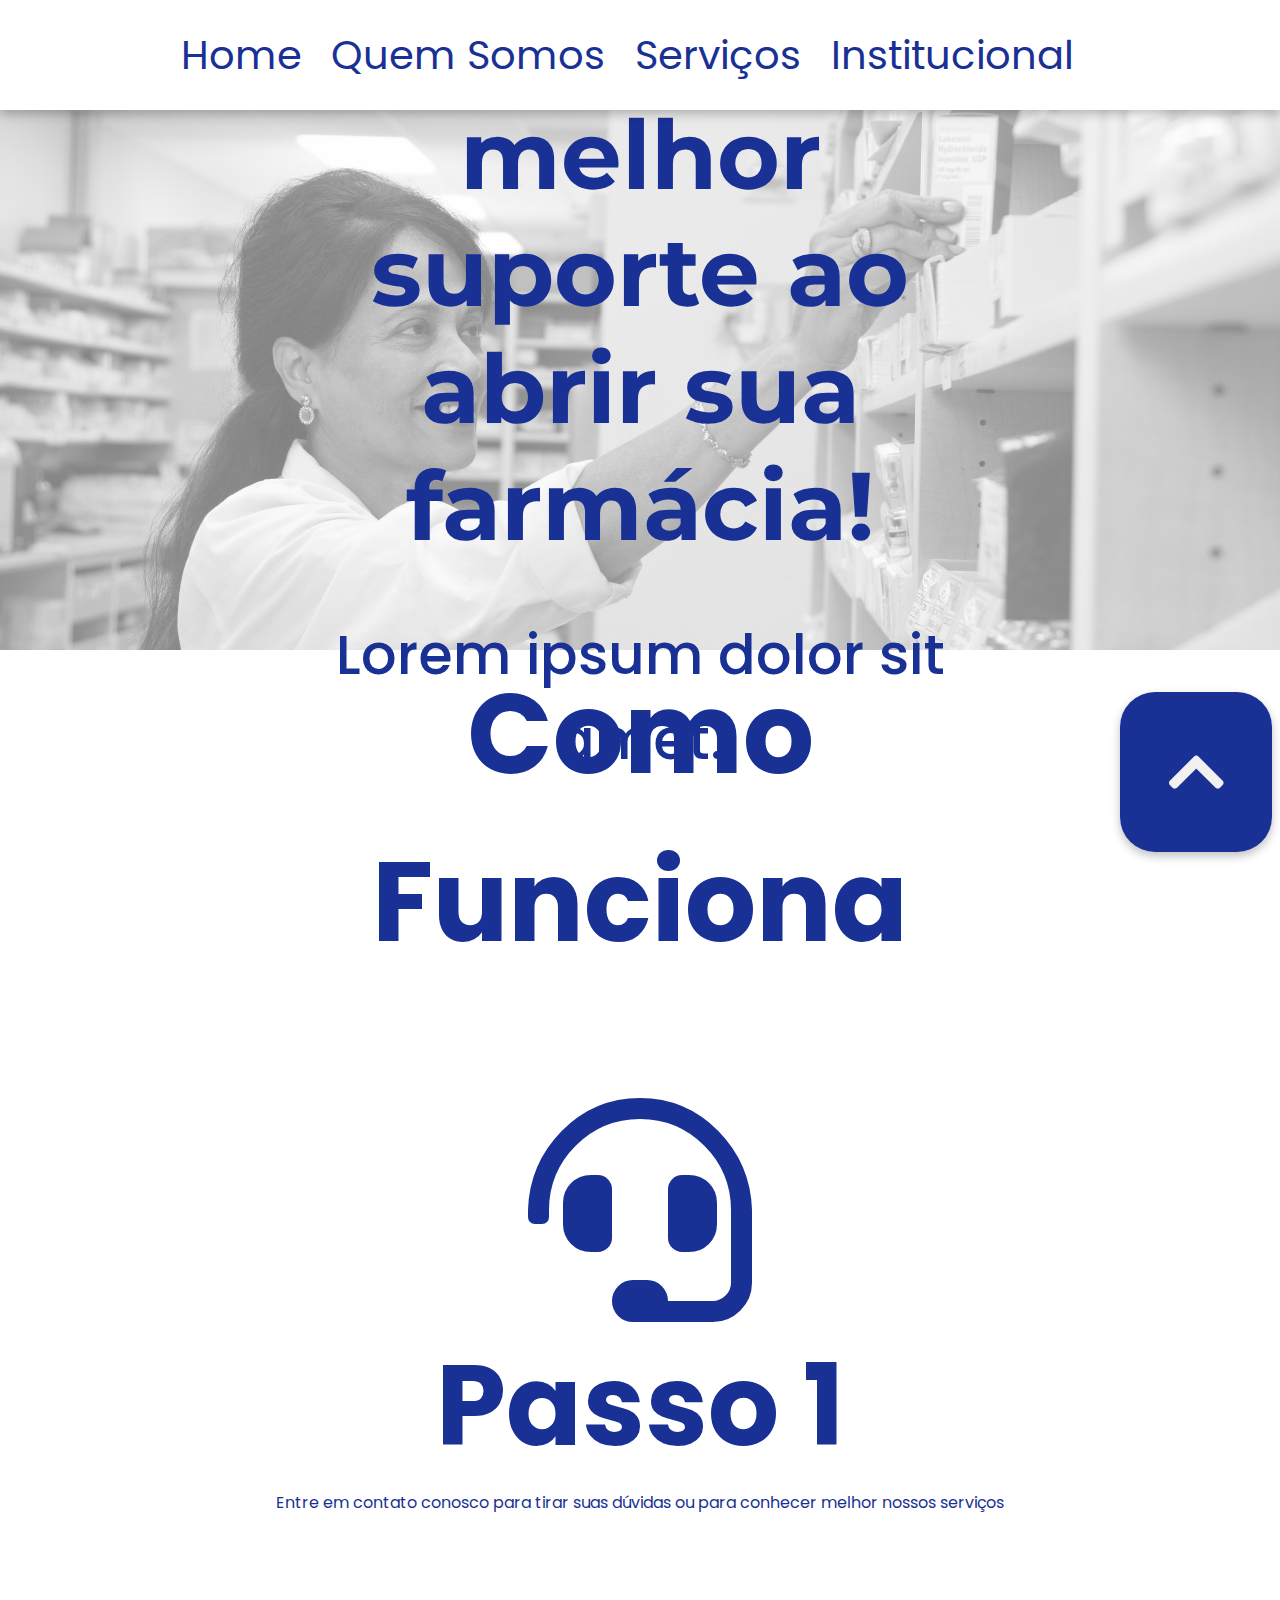
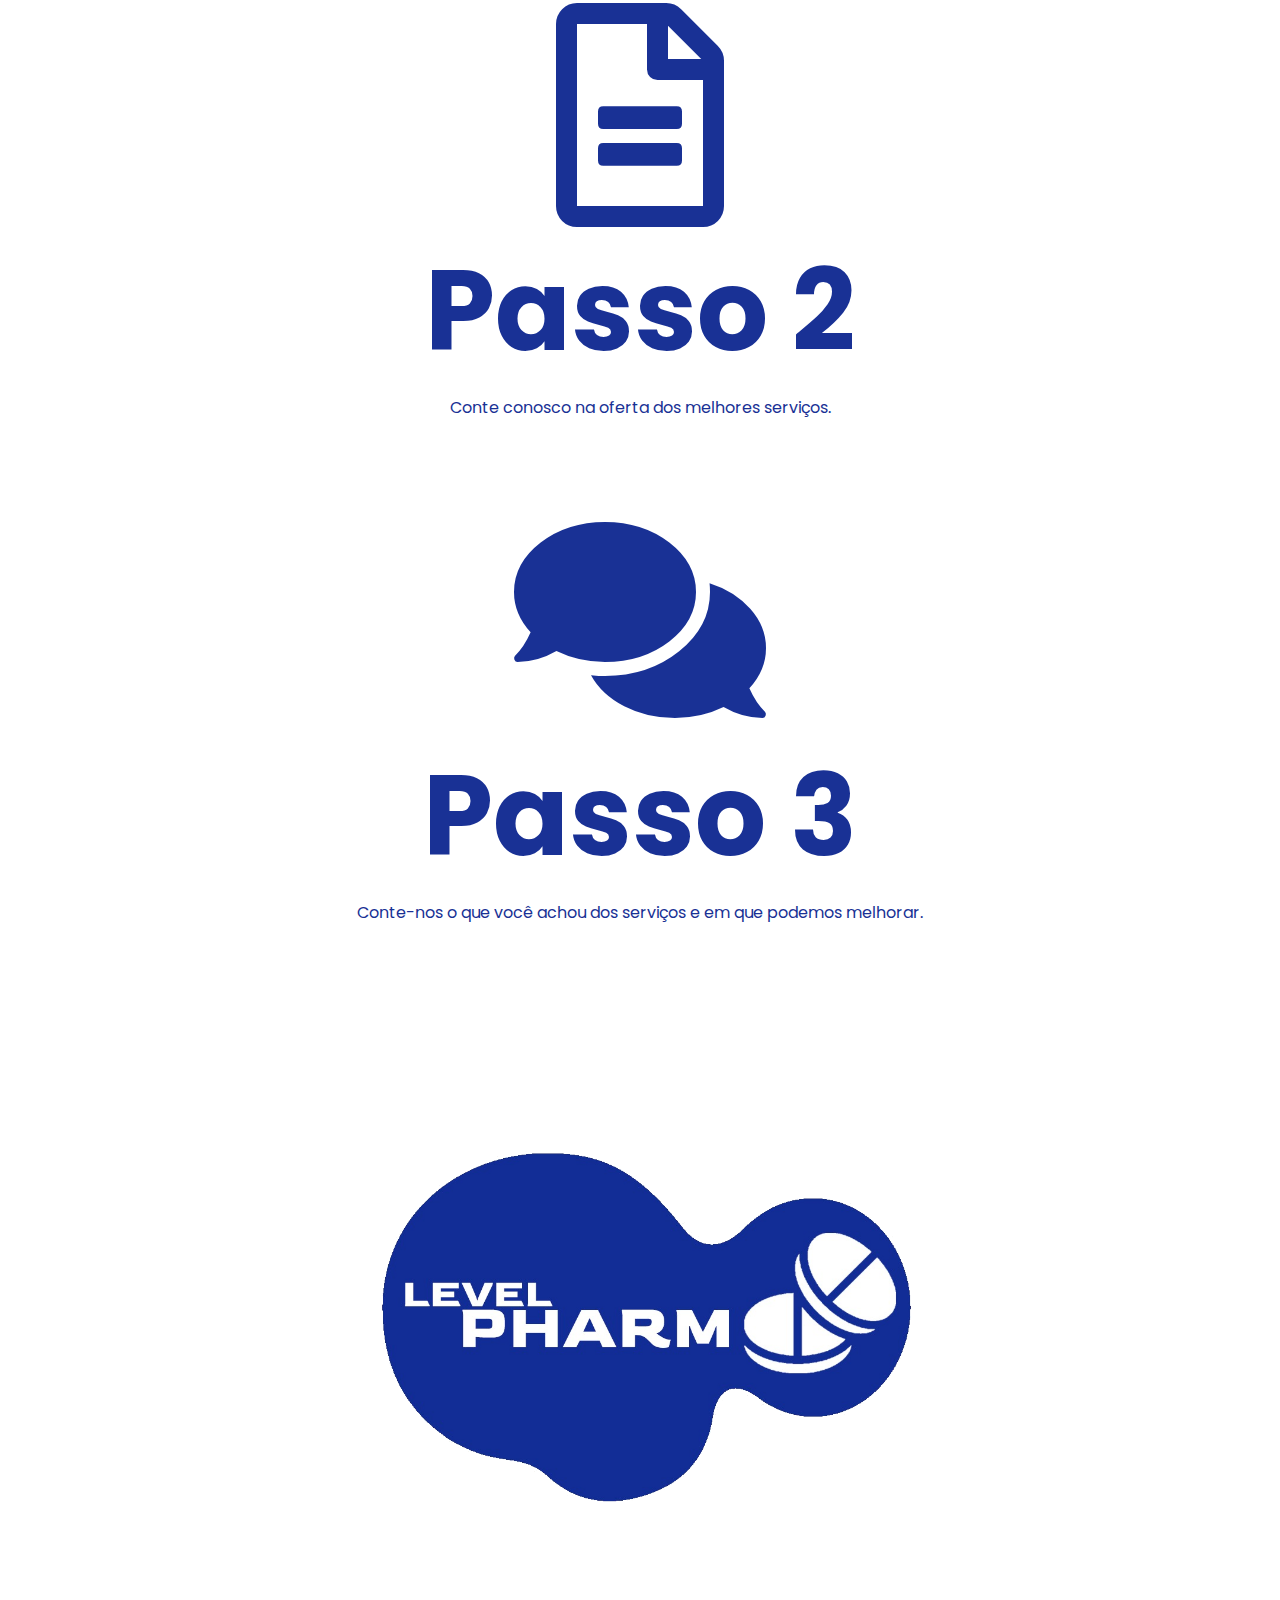
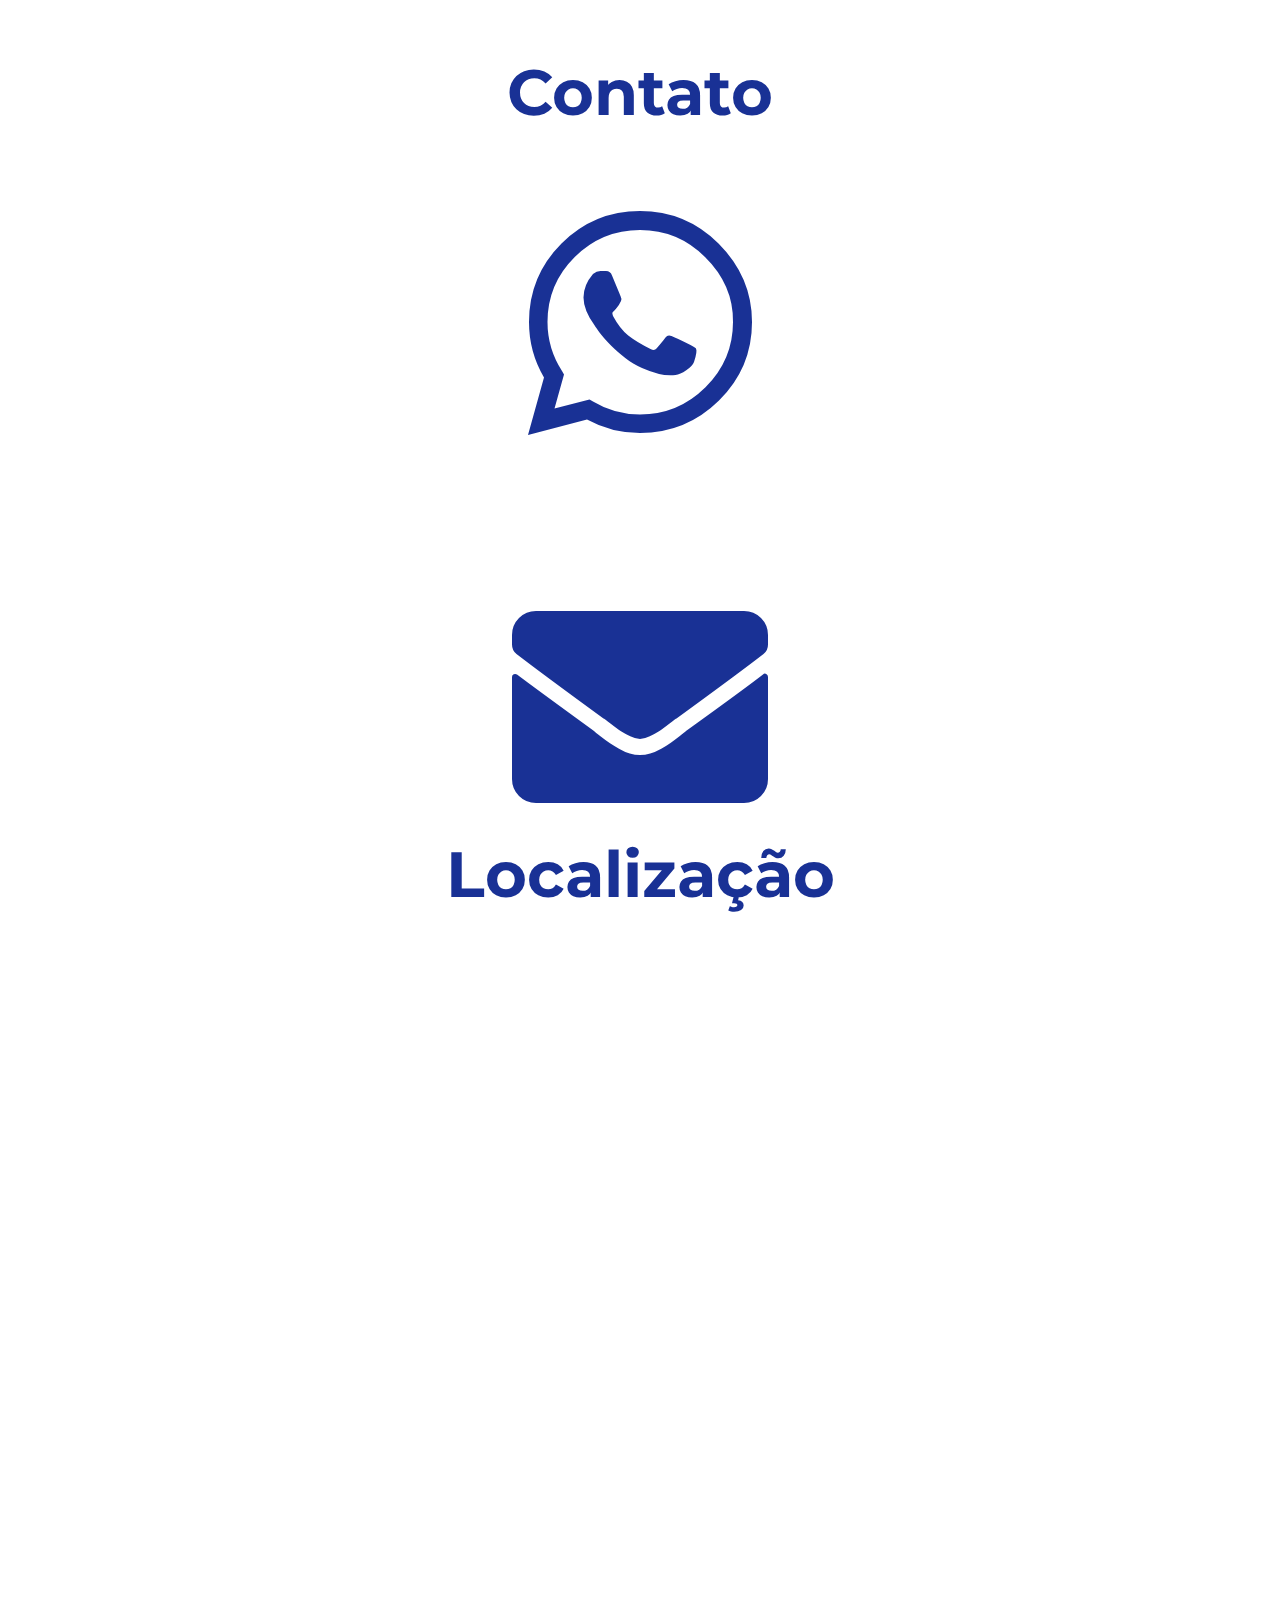
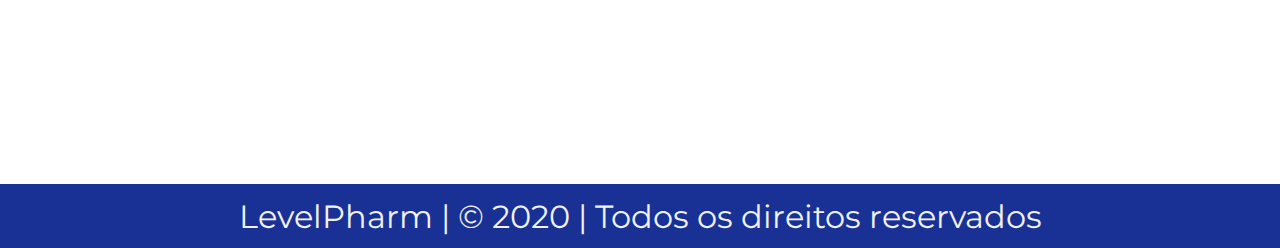
==== serv-page.html @ 1a81de82 ":up: Pequenas Correções e Links" ====
<!DOCTYPE html>

<html lang="pt-br">

<!--Início do Site-->
<head>

    <!--Linkando ícone do site-->
    <link rel="apple-touch-icon" sizes="180x180" href="ico/apple-touch-icon.png">
    <link rel="icon" type="image/png" sizes="32x32" href="ico/favicon-32x32.png">
    <link rel="icon" type="image/png" sizes="16x16" href="ico/favicon-16x16.png">
    <link rel="manifest" href="/site.webmanifest">

    <link rel="stylesheet" href="css/style-service.css">

    <title>Serviço</title>

</head>

<!--Início do Body-->
<body>

    <!--Div principal = Container-->
    <div class="container">
        
        <!--Cabeçalho-->
        <header id="header-site">
            <img class="logo-header" src="images/logo-level.png" alt="Logo Da Level Pharm" >
            <nav class="nav-header">
                <a href="#header-site">Home</a>
                <a href="#quem-somos">Quem Somos</a>
                <a href="#nossos-servicos">Serviços</a>
                <a href="#institucional-sessao">Institucional</a>
            </nav>
        </header>

        <!--Botão para redirecionamento para cima-->
        <div class="seta-up">
            <a href="#header-site">
                <i class="fas fa-chevron-up"></i>
            </a>
        </div>

        <!--Banner Inicial-->
        <section class="service-initial-banner">
            <!--Título-->
            <h1 class="service-tittle">
                Tenha o melhor suporte
                ao abrir sua farmácia!
            </h1>
            <!--Texto sobre o serviço-->
            <p class="service-text">
                Lorem ipsum dolor sit amet.
            </p>

        </section>

        <!--Como funciona-->
        <section class="como-funciona">
            
            <!--Título da Sessão-->
            <h1 class="titulo-sessao">Como Funciona</h1>
            <!--  Card -->                
            <div class="card-como-funciona">
             <!-- Ícone -->
                <div class="div-icon">
                    <i class="fas fa-headset"></i>
                </div>                
                <!-- Nesse card temos o título do passo 1 -->
                <h3 class="tutorial-title">Passo 1</h3>
                <!-- E o texto do mesmo-->
                <p class="tutorial-text"> Entre em contato conosco para tirar suas dúvidas ou para conhecer melhor nossos serviços </p>
            </div>
         
            <div class="card-como-funciona">
             <!-- Ícone -->
                <div class="div-icon">
                    <i class="far fa-file-alt"></i>
                </div>                
                <!-- Nesse card temos o título do passo 2 -->
                <h3 class="tutorial-title">Passo 2</h3>
                <!-- E o texto do mesmo-->
                <p class="tutorial-text">Conte conosco na oferta dos melhores serviços.</p>
            </div>

            <div class="card-como-funciona">
             <!-- Ícone -->
                <div class="div-icon">
                    <i class="fas fa-comments"></i>
                </div>                
                <!-- Nesse card temos o título do passo 3 -->
                <h3 class="tutorial-title">Passo 3</h3>
                <!-- E o texto do mesmo-->
                <p class="tutorial-text">Conte-nos o que você achou dos serviços e em que podemos melhorar.</p>
            </div>

        </section>

        <footer id="footer-page">
            <!--Logo-->
            <img src="images/logo-level.png" alt="Logo Da Level Pharm" class="logo-footer">

            <h2 class="titulo-footer">Contato</h2>

            <!--Botão do WhatsApp-->
                <div class="wpp-icon">
                    <a href="https://api.whatsapp.com/send?phone=558197581947"></a><i class="fab fa-whatsapp"></i></a>
                </div>

            <!--Botão do Email-->
            <div class="email-icon">
                <a href=""><i class="fas fa-envelope"></i></a>
            </div>

            <div>
                <h2 class="titulo-footer">Localização</h2>
            </div>

            <div class="map">            
                <iframe src="https://www.google.com/maps/embed?pb=!1m18!1m12!1m3!1d3950.535277992446!2d-34.947314985144885!3d-8.04675178259862!2m3!1f0!2f0!3f0!3m2!1i1024!2i768!4f13.1!3m3!1m2!1s0x7ab1961324bcf9d%3A0xc61935a160e06860!2sAv.%20Prof.%20Moraes%20Rego%2C%20844%20-%20Cidade%20Universit%C3%A1ria%2C%20Recife%20-%20PE!5e0!3m2!1spt-BR!2sbr!4v1607518875167!5m2!1spt-BR!2sbr" width="1200" height="800" frameborder="0" style="border:0; border-radius: 10px;" allowfullscreen="" aria-hidden="false" tabindex="0"></iframe>            </div>
            </div>
            
            <div class="final-footer">
                <span>LevelPharm | © 2020 | Todos os direitos reservados</span>
            </div>
        </footer>

    </div>
</body>

</html>
---- css/style-service.css ----
@import url('https://fonts.googleapis.com/css2?family=Montserrat:wght@300;400;500;600;700;800&family=Poppins:wght@300;400;500;600;700&display=swap');

@import url('https://cdnjs.cloudflare.com/ajax/libs/font-awesome/5.15.1/css/all.min.css');

:root{ /*Atribundo variáveis*/
    --font-primary: "Poppins", serif; /*Fonte Primária*/
    --font-secondary: "Montserrat", serif; /*Fonte Secundária*/
    --color-primary: #f1f1f1;
    --color-secondary: #193195;
}  

*{
    margin: 0; /*Tirando Margem*/
    padding: 0; /*Tirando Padding*/
    border: none; /*Tiramos borda*/
    outline: none; /*E outline*/
    list-style: none; /*Tiramos estilo das listas*/
    text-decoration: none; /*Tirando text-decoration do link*/
    font-family: var(--font-primary); /*Definindo font-family*/
}

html, body{
    overflow-x: hidden; /*Tirando overflow*/
    box-sizing: border-box; /*Adicionando o padding e a border no tamanho total do elemento*/
    scroll-behavior: smooth;
}

body{
    width: 100%;
}

/* Configurando container (div que contém todo o conteúdo da página) */
.container{
    display: flex;
    flex-direction: column;
    width: 100%;
    overflow: hidden;
}

 /*Configurando Header do site*/
#header-site{
    display: flex; /*Definindo como flex - Unidimensional*/
    justify-content: center; /*Alinha no eixo principal*/
    align-items: center;
    flex-direction: row; /*Itens mostrados na horizontal (linha)*/
    width: 100%;
    padding: 4vh 0;
    height: 3vw;
    background-color: #ffffff;
    box-shadow: 0px 4px 10px rgba(0, 0, 0, 0.25);
    z-index: 1;
}

/*Configurando nav*/
.nav-header{
    margin: 2vw;
}

/*Links*/
.nav-header a{
    font-family: var(--font-primary);
    color: var(--color-secondary);
    font-size: 2.5em;
    margin-right: 2vw;
    transition: 1s;

}

/*Links em hover*/
.nav-header a:hover{
    font-family: var(--font-primary);
    color: var(--color-primary);
    background-color: #193195;
    padding: 1vh;
    border-radius: 10px;
}


/*Configurando Logo do Header*/
.logo-header{
    margin-left: 3%;
    height: auto;
    width: 10vw;
    display: none;
}

/*Tratando posição da seta*/
.seta-up{
    position: fixed;
    right: .5em;
    bottom: 3em;
    border-radius: 35px;
    box-shadow: 0px 4px 10px rgba(0, 0, 0, 0.25);
    z-index: 1;
}

/*Como ela se comporta*/
.seta-up i{
    font-size: 4em;
    padding: .75em;
    background-color:var(--color-secondary);
    color: var(--color-primary);
    border-radius: 35px;
    transition: .5s;
}

/*Como ela se comporta*/
.seta-up i:hover{
    background-color: #ffffff;
    color: var(--color-secondary);
    border-radius: 35px;
}

.service-initial-banner{
    width: 100%;
    height: 60vh;
    display: flex;
    flex-direction: column;
    align-items: center;
    justify-content: center;
    text-align: center;
    background: url('../images/serv-bg1.jpg') no-repeat scroll center center / cover;
    color: var(--color-secondary);
}

.service-tittle{
    font-family: var(--font-secondary);
    font-size: 6em;
    text-align: center;
    width: 55%;
    margin-bottom: .5em;
}

.service-text{
    font-size: 3.5em;
    font-weight: 500;
    text-align: center;
    width: 50%;
}

.como-funciona{
    display: flex;
    flex-direction: column;
    align-items: center;
    justify-content: center;
    text-align: center;
    color: var(--color-secondary);
}


.titulo-sessao{
    width: 70%;
    font-size: 7em;
    text-align: center;
    margin-bottom: 1em;
}

.tutorial-title{
    font-size: 7em;
}

.tutorial-text{
    font-size: 1em;
    margin-bottom: 5.5em;
}



.div-icon i{
    width: 70%;
    font-size: 14em;
    text-align: center;
}

#footer-page{
    width: 100%;
    height: 100%;
    display: flex;
    flex-direction: column;
    align-items: center;
    justify-content: center;
}

.logo-footer{
    width: 40em;    
    height: 40em;
}

.titulo-footer{
    font-family: var(--font-secondary);
    color: var(--color-secondary);
    font-size: 4em;
    margin-bottom: 1em;
}

.wpp-icon i{
    color: var(--color-secondary);
    font-size: 16em;
    margin-bottom: .5em;
}

.email-icon i{
    color: var(--color-secondary);
    font-size: 16em;
}

.map{
    border-radius: 25px;
}
.final-footer{
    width: 100%;
    /*Cor do fundo*/
    background-color: #193195;
    /*Posicionamento*/
    display: flex; /*Definindo como flex - Unidimensional*/
    align-items: center;
    justify-content: center;
    height: 4em;
    text-align: center;
}

.final-footer span{
    font-family: var(--font-secondary);
    font-size: 2em;
    color: var(--color-primary);
}

@media (min-width: px) {

    
}
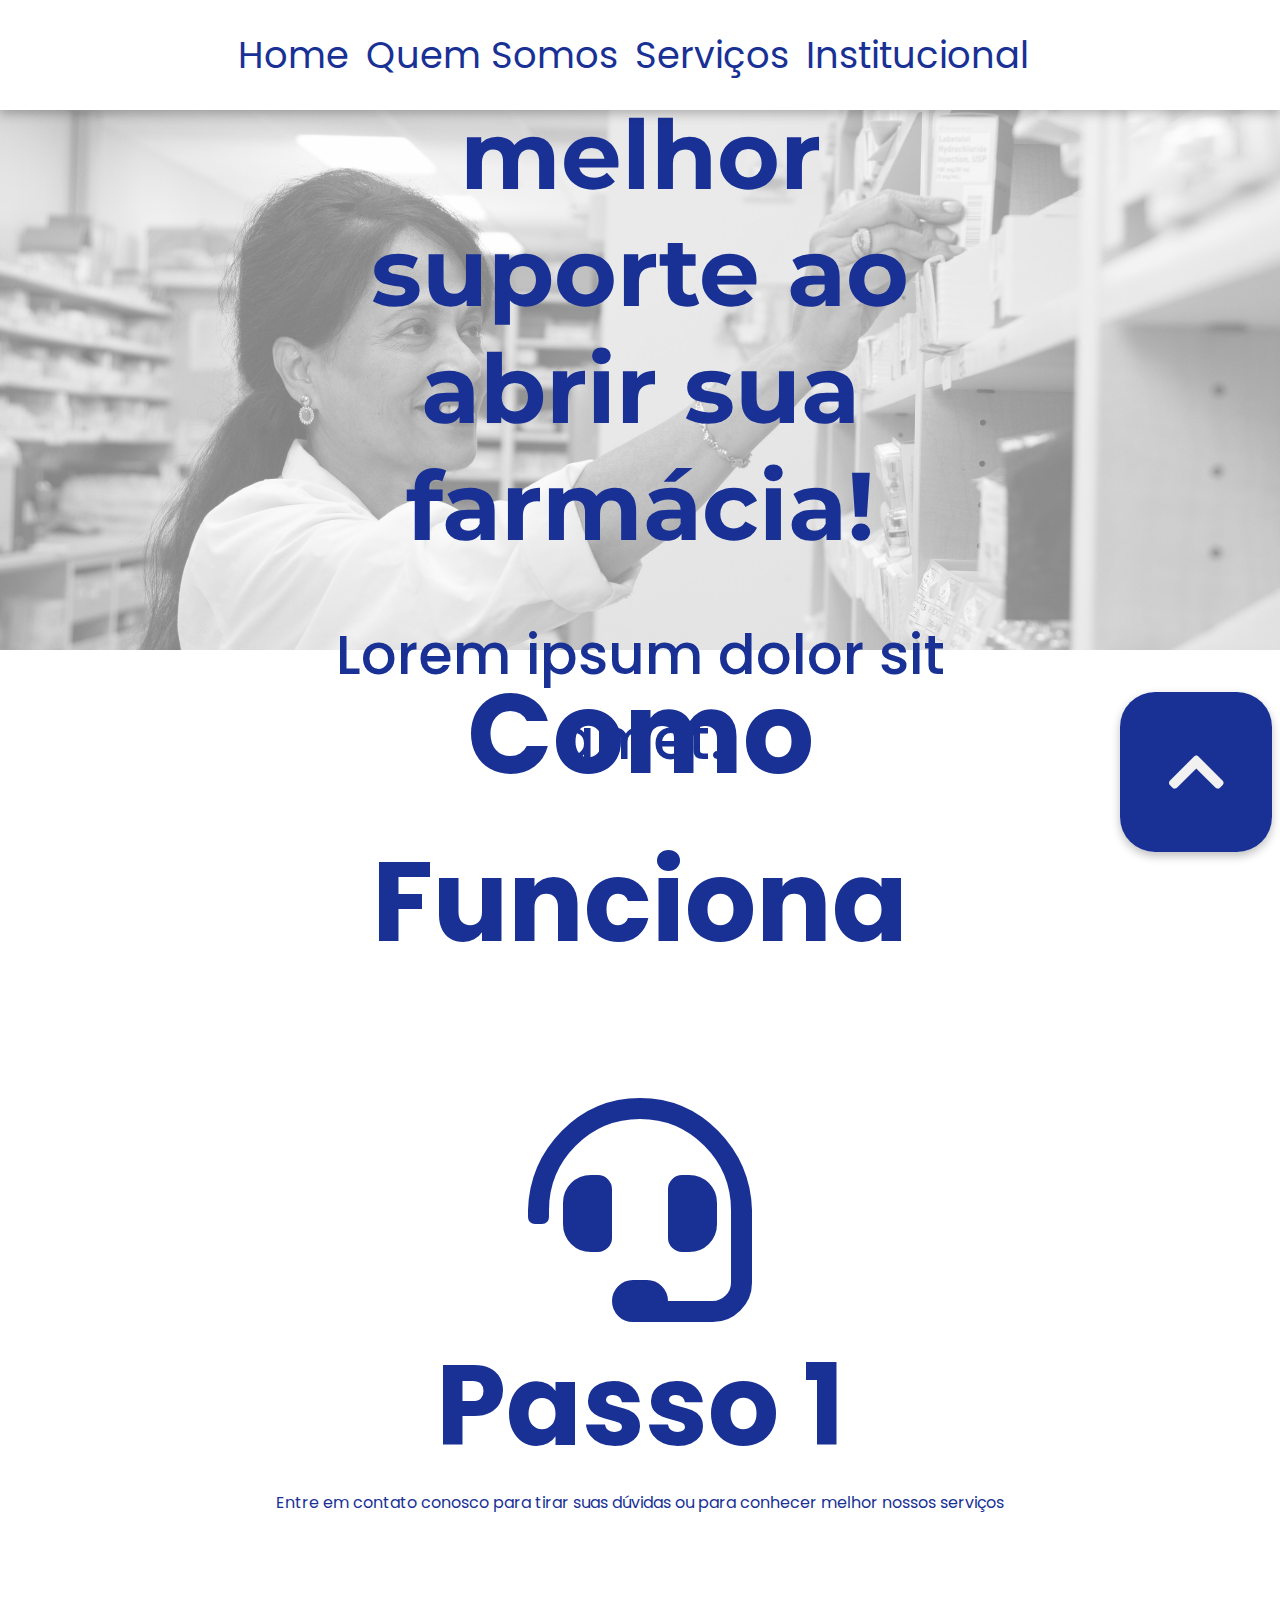
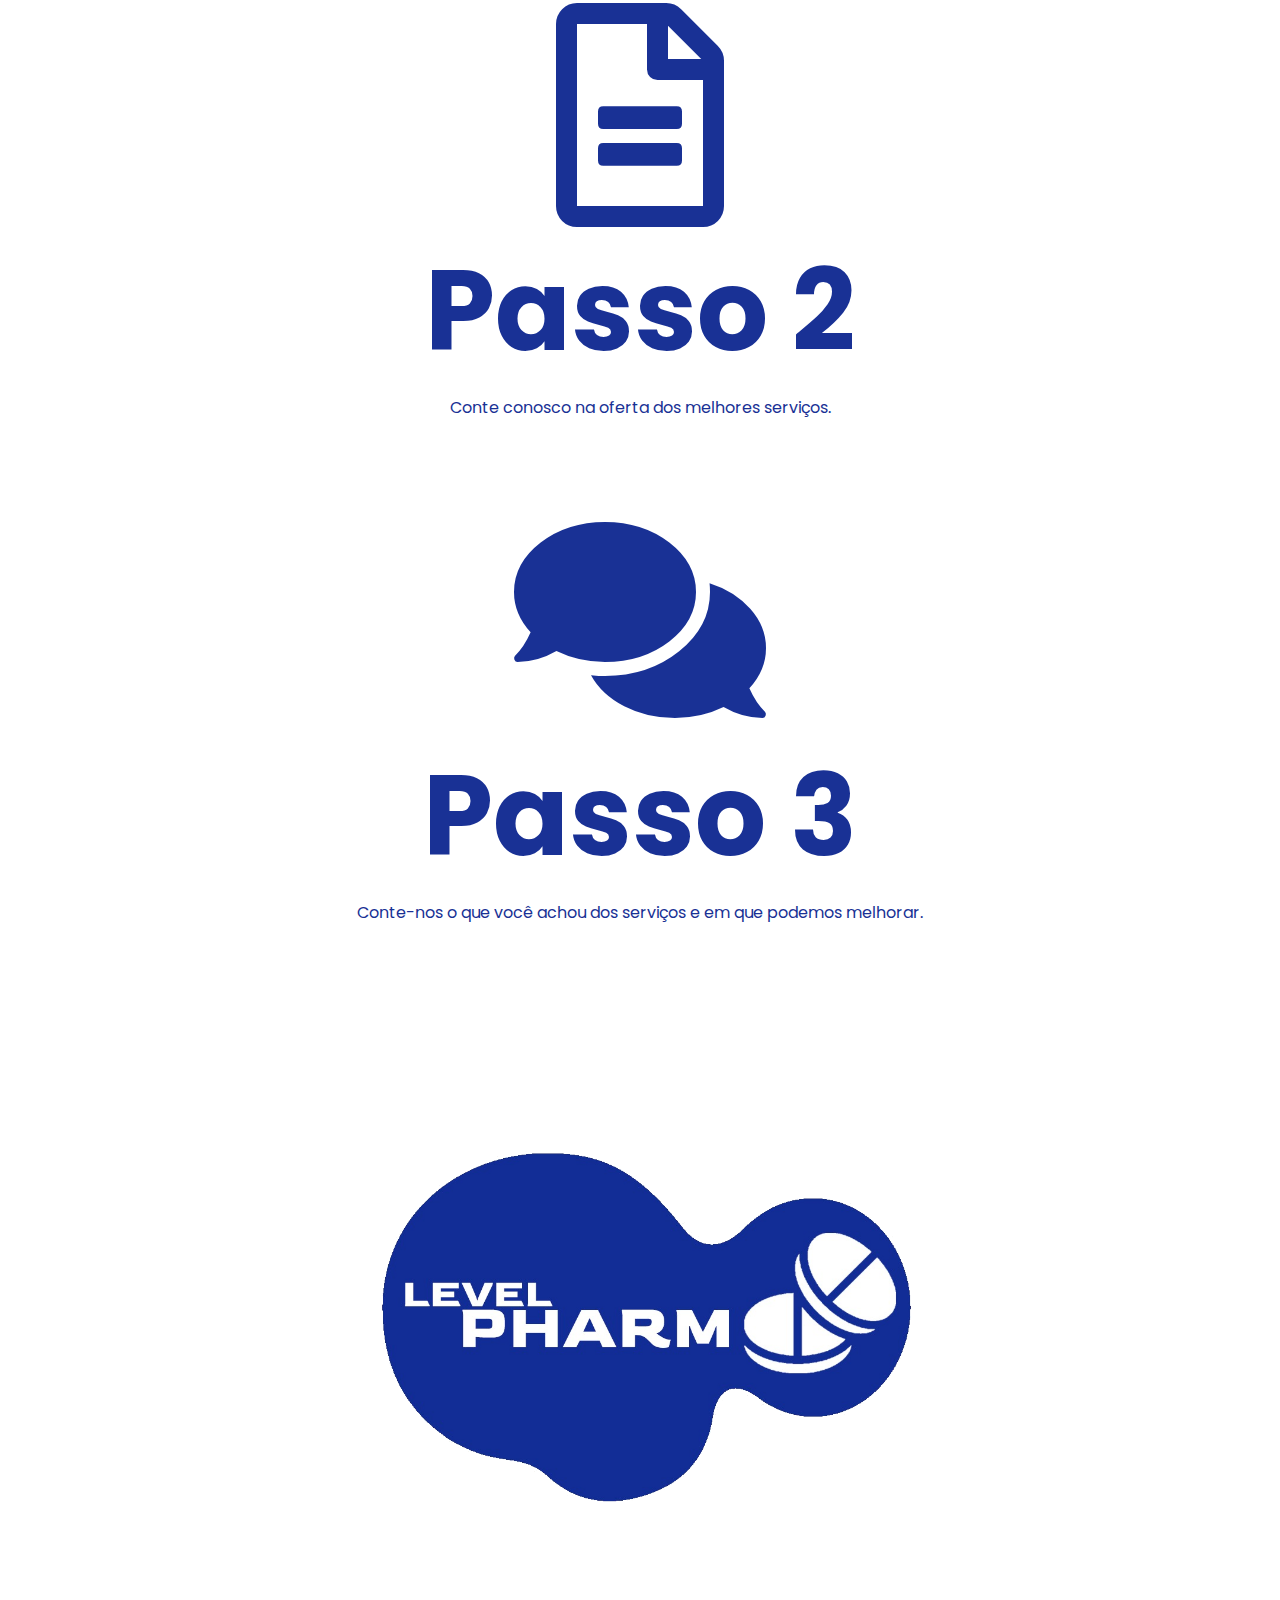
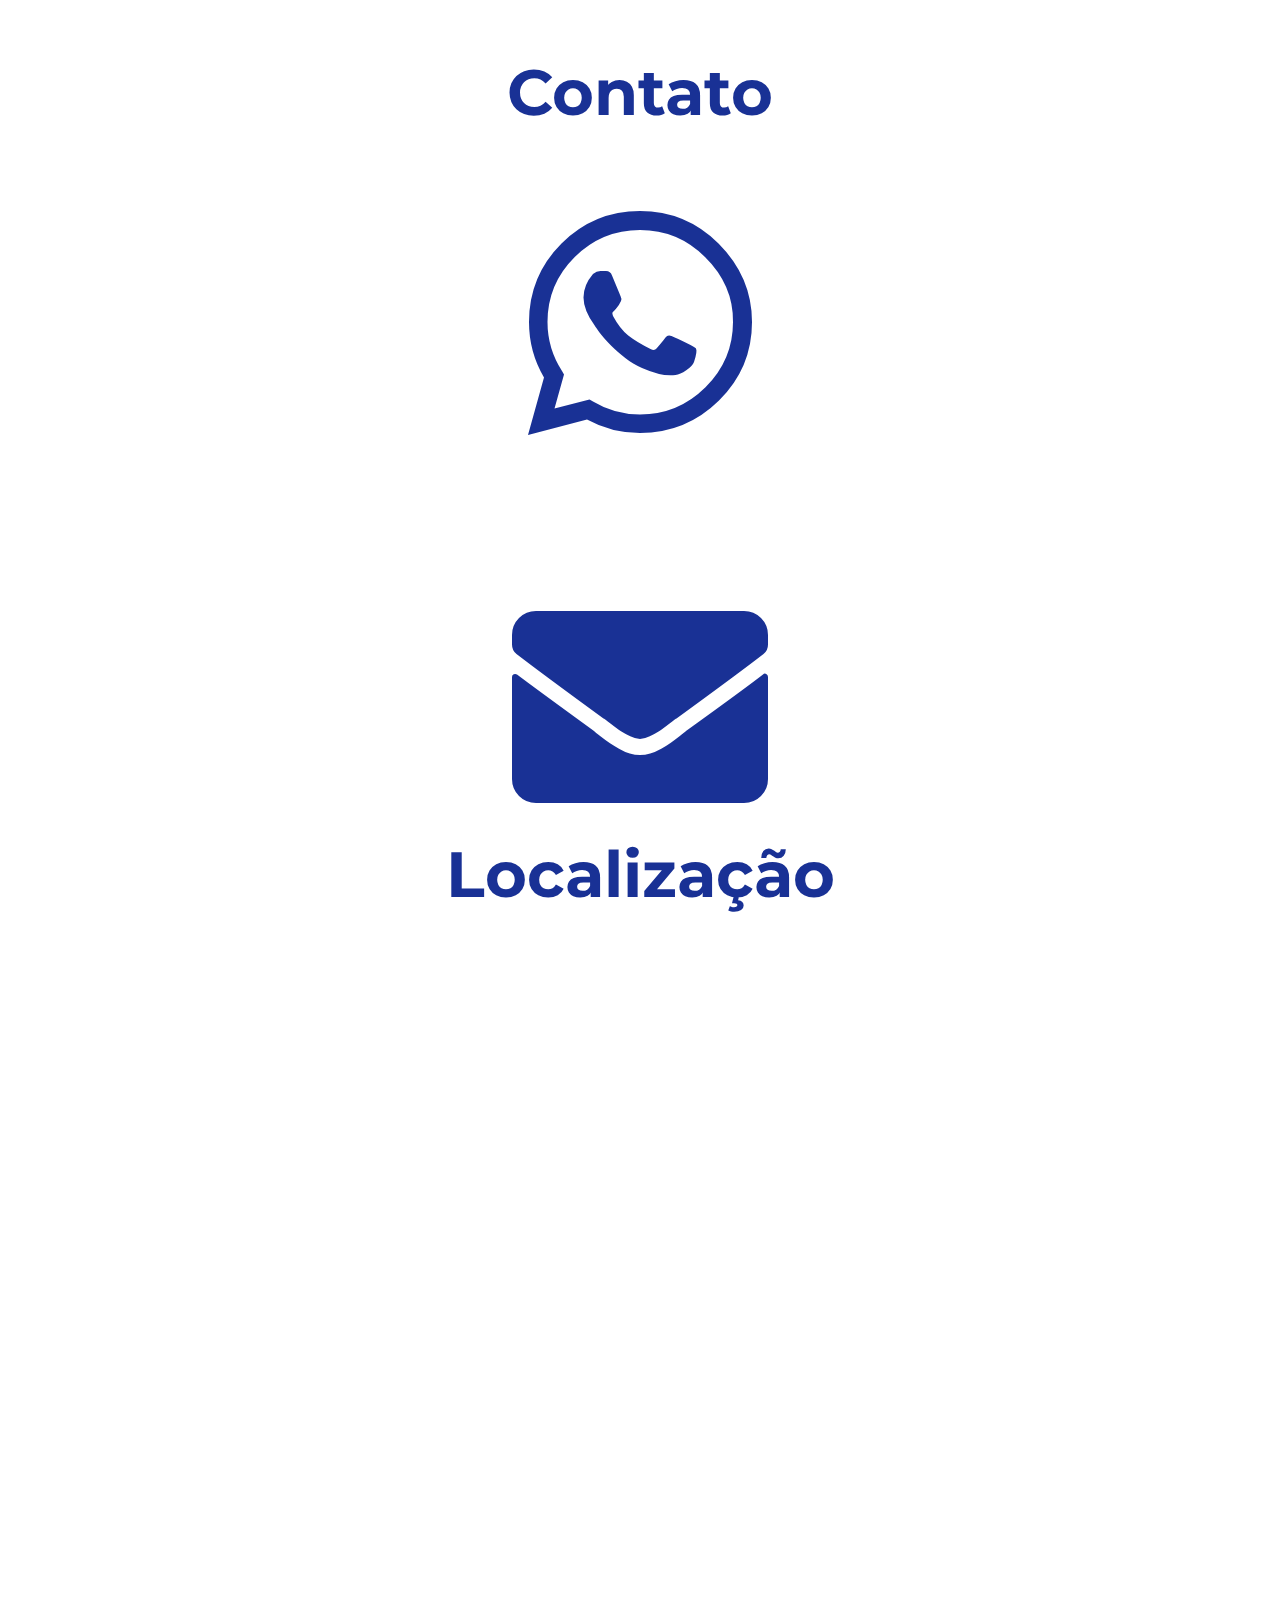
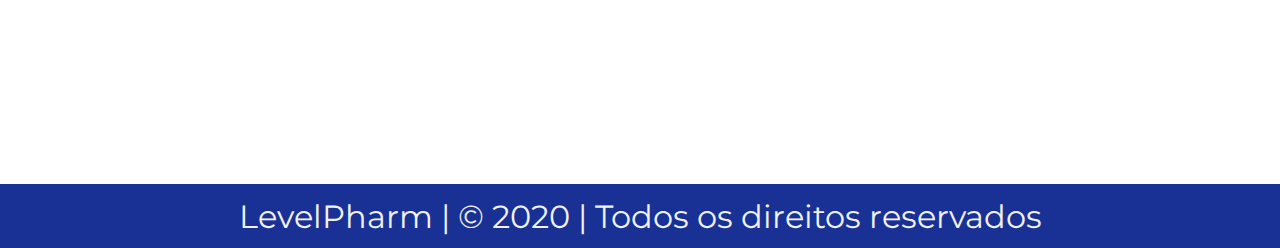
==== commit a7b42362: ":up: Correções" ====
--- a/serv-page.html
+++ b/serv-page.html
@@ -104,12 +104,12 @@
 
             <!--Botão do WhatsApp-->
                 <div class="wpp-icon">
-                    <a href="https://api.whatsapp.com/send?phone=558197581947"></a><i class="fab fa-whatsapp"></i></a>
+                    <a href="https://api.whatsapp.com/send?phone=558197581947" target="_blank"></a><i class="fab fa-whatsapp"></i></a>
                 </div>
 
             <!--Botão do Email-->
             <div class="email-icon">
-                <a href=""><i class="fas fa-envelope"></i></a>
+                <a href="mailto: pedro.moreira@seedabit.org.br" target="_blank"><i class="fas fa-envelope"></i></a>
             </div>
 
             <div>
--- a/css/style-service.css
+++ b/css/style-service.css
@@ -225,7 +225,11 @@
     color: var(--color-primary);
 }
 
-@media (min-width: px) {
-
+@media (min-width: 700px) {
+
+.nav-header a{
+    font-size:2.3em;
+    margin-right: 1vw;
+}
     
 }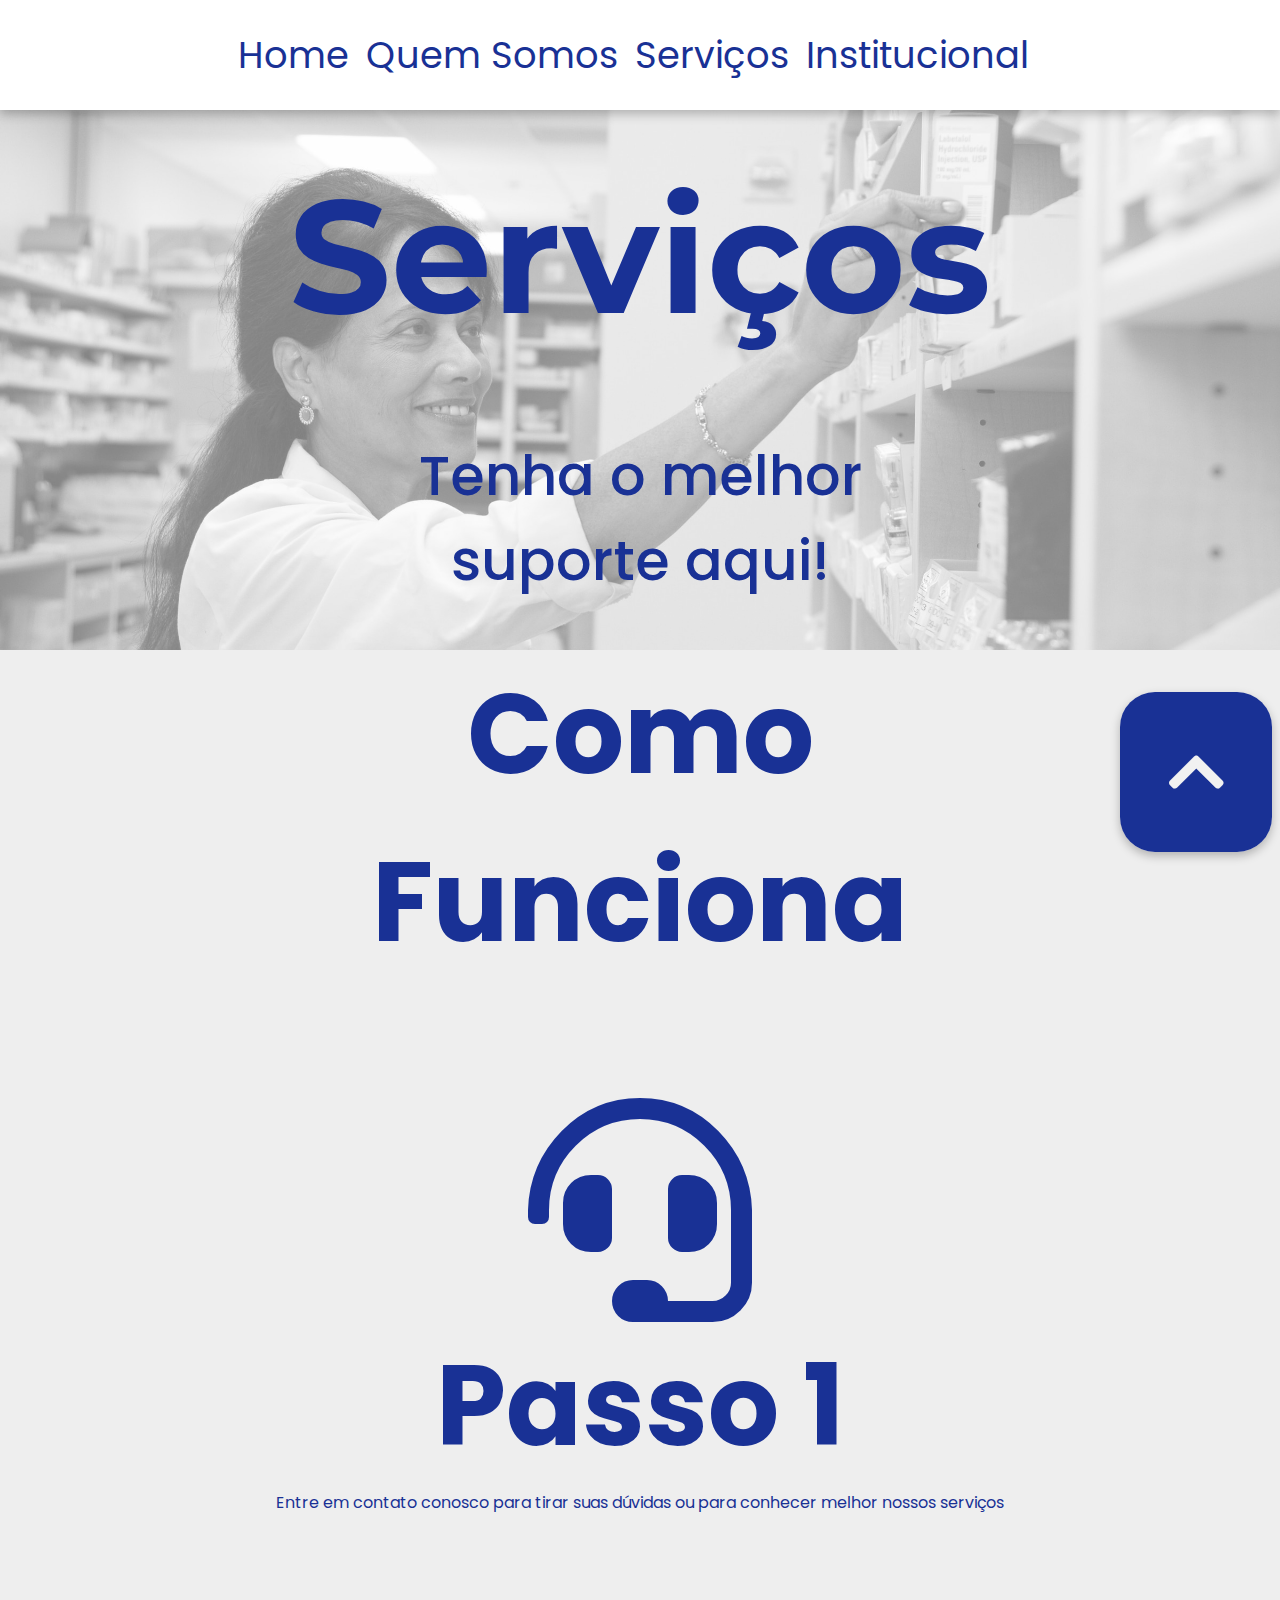
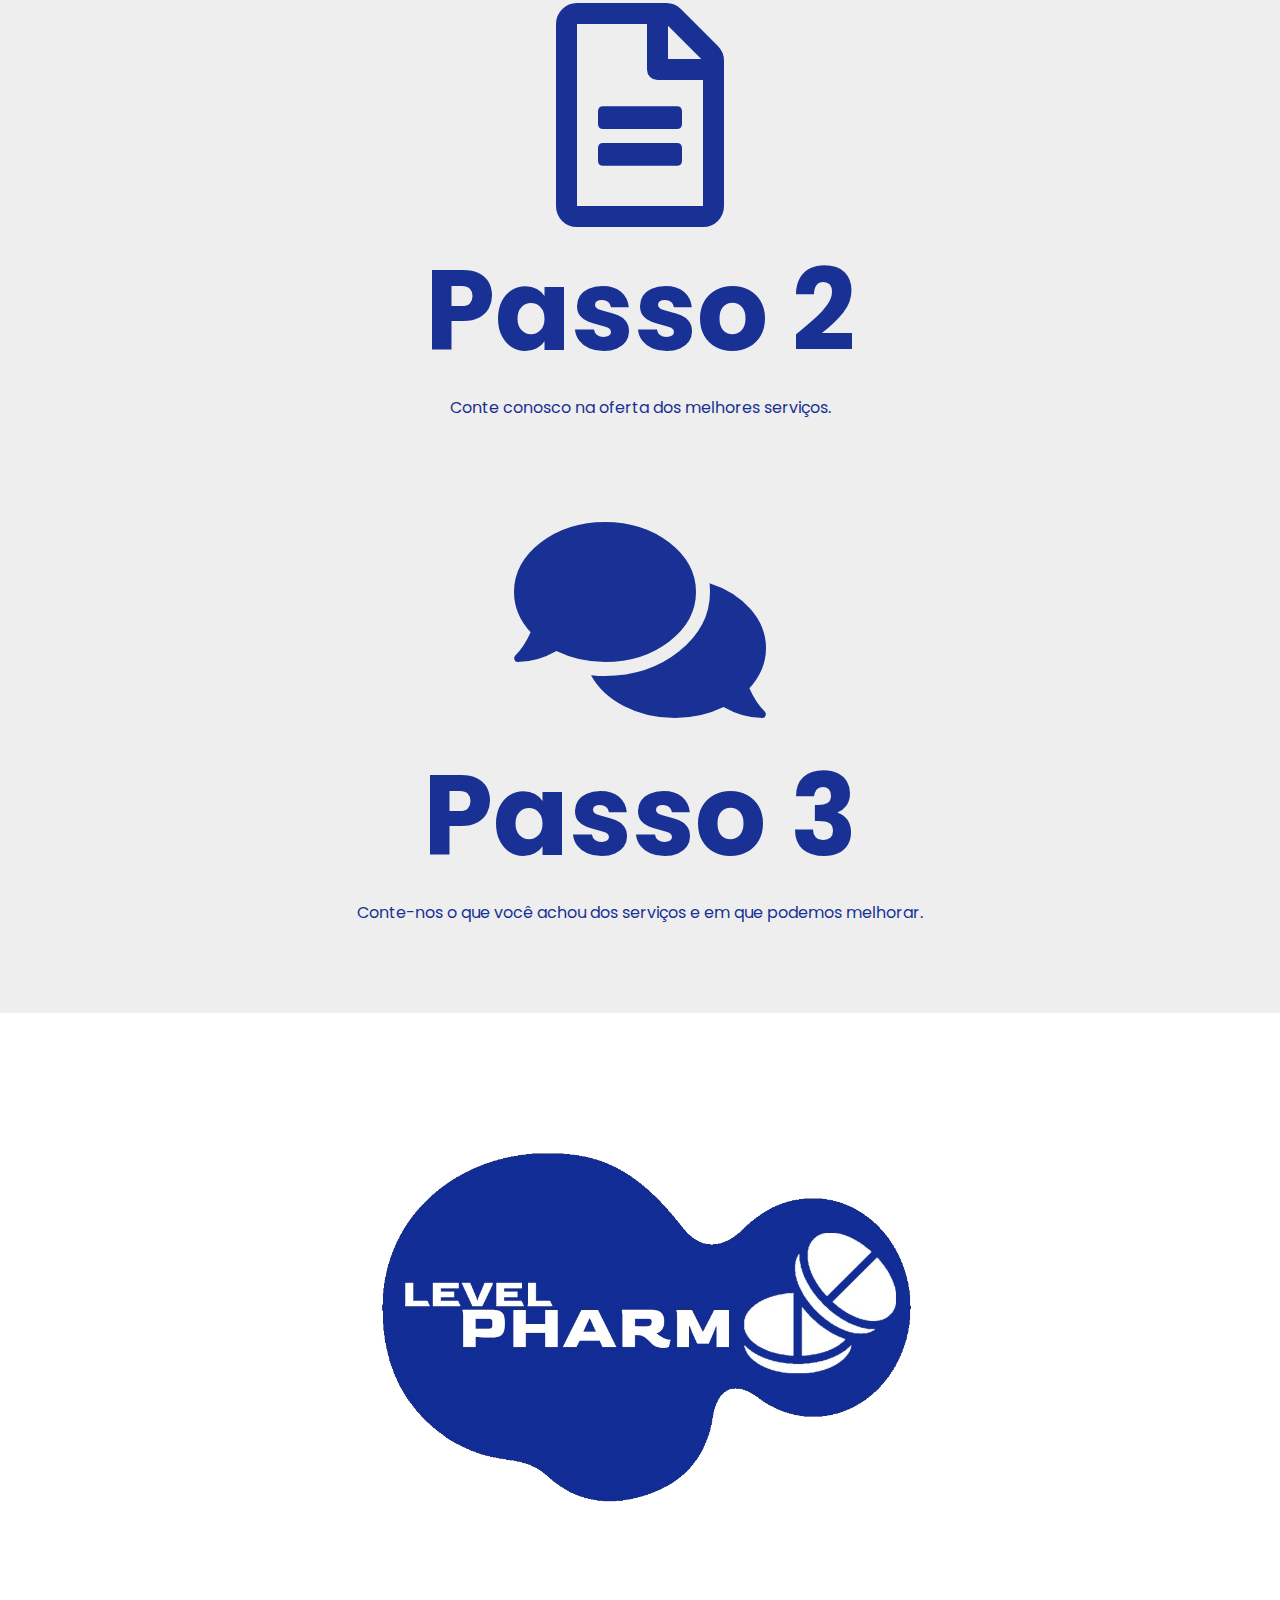
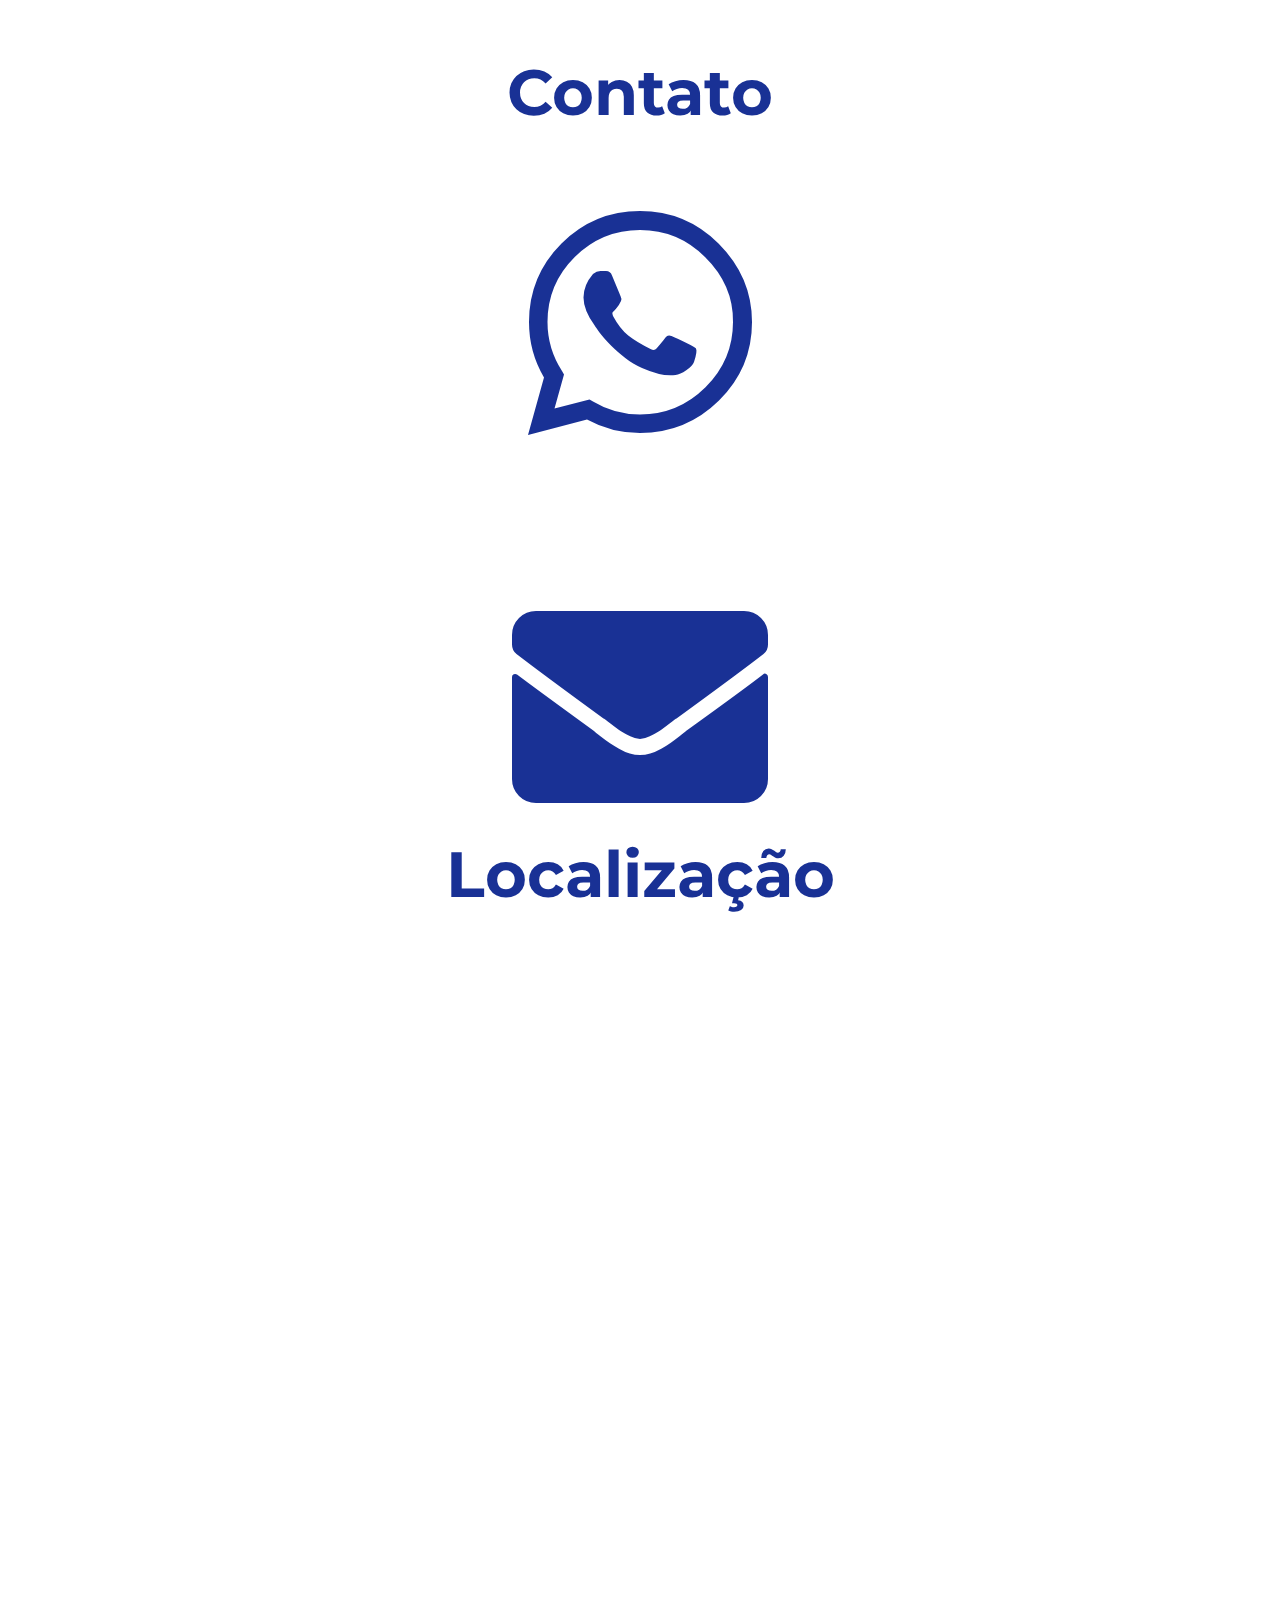
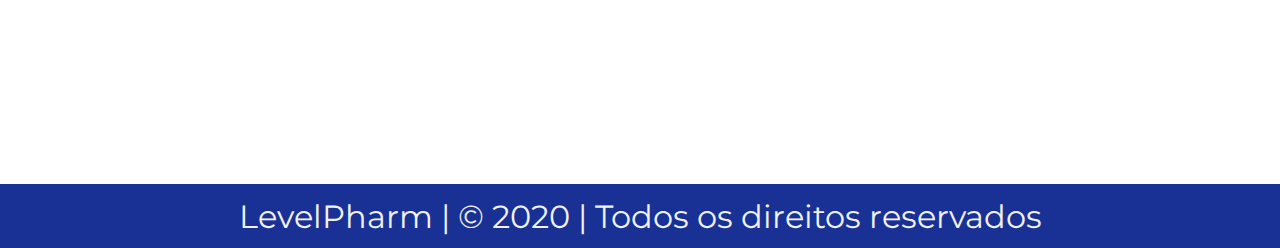
==== commit 3a355066: ":up: Link - Botão "Saiba Mais"" ====
--- a/serv-page.html
+++ b/serv-page.html
@@ -45,12 +45,12 @@
         <section class="service-initial-banner">
             <!--Título-->
             <h1 class="service-tittle">
-                Tenha o melhor suporte
-                ao abrir sua farmácia!
+                Serviços
             </h1>
             <!--Texto sobre o serviço-->
             <p class="service-text">
-                Lorem ipsum dolor sit amet.
+                Tenha o melhor suporte
+                aqui!
             </p>
 
         </section>
--- a/css/style-service.css
+++ b/css/style-service.css
@@ -125,10 +125,12 @@
 
 .service-tittle{
     font-family: var(--font-secondary);
-    font-size: 6em;
+    font-size: 10em;
     text-align: center;
     width: 55%;
     margin-bottom: .5em;
+    display: flex;
+    justify-content: center;
 }
 
 .service-text{
@@ -136,6 +138,8 @@
     font-weight: 500;
     text-align: center;
     width: 50%;
+    display: flex;
+    justify-content: center;
 }
 
 .como-funciona{
@@ -145,6 +149,7 @@
     justify-content: center;
     text-align: center;
     color: var(--color-secondary);
+    background-color: #EEEEEE;
 }
 
 
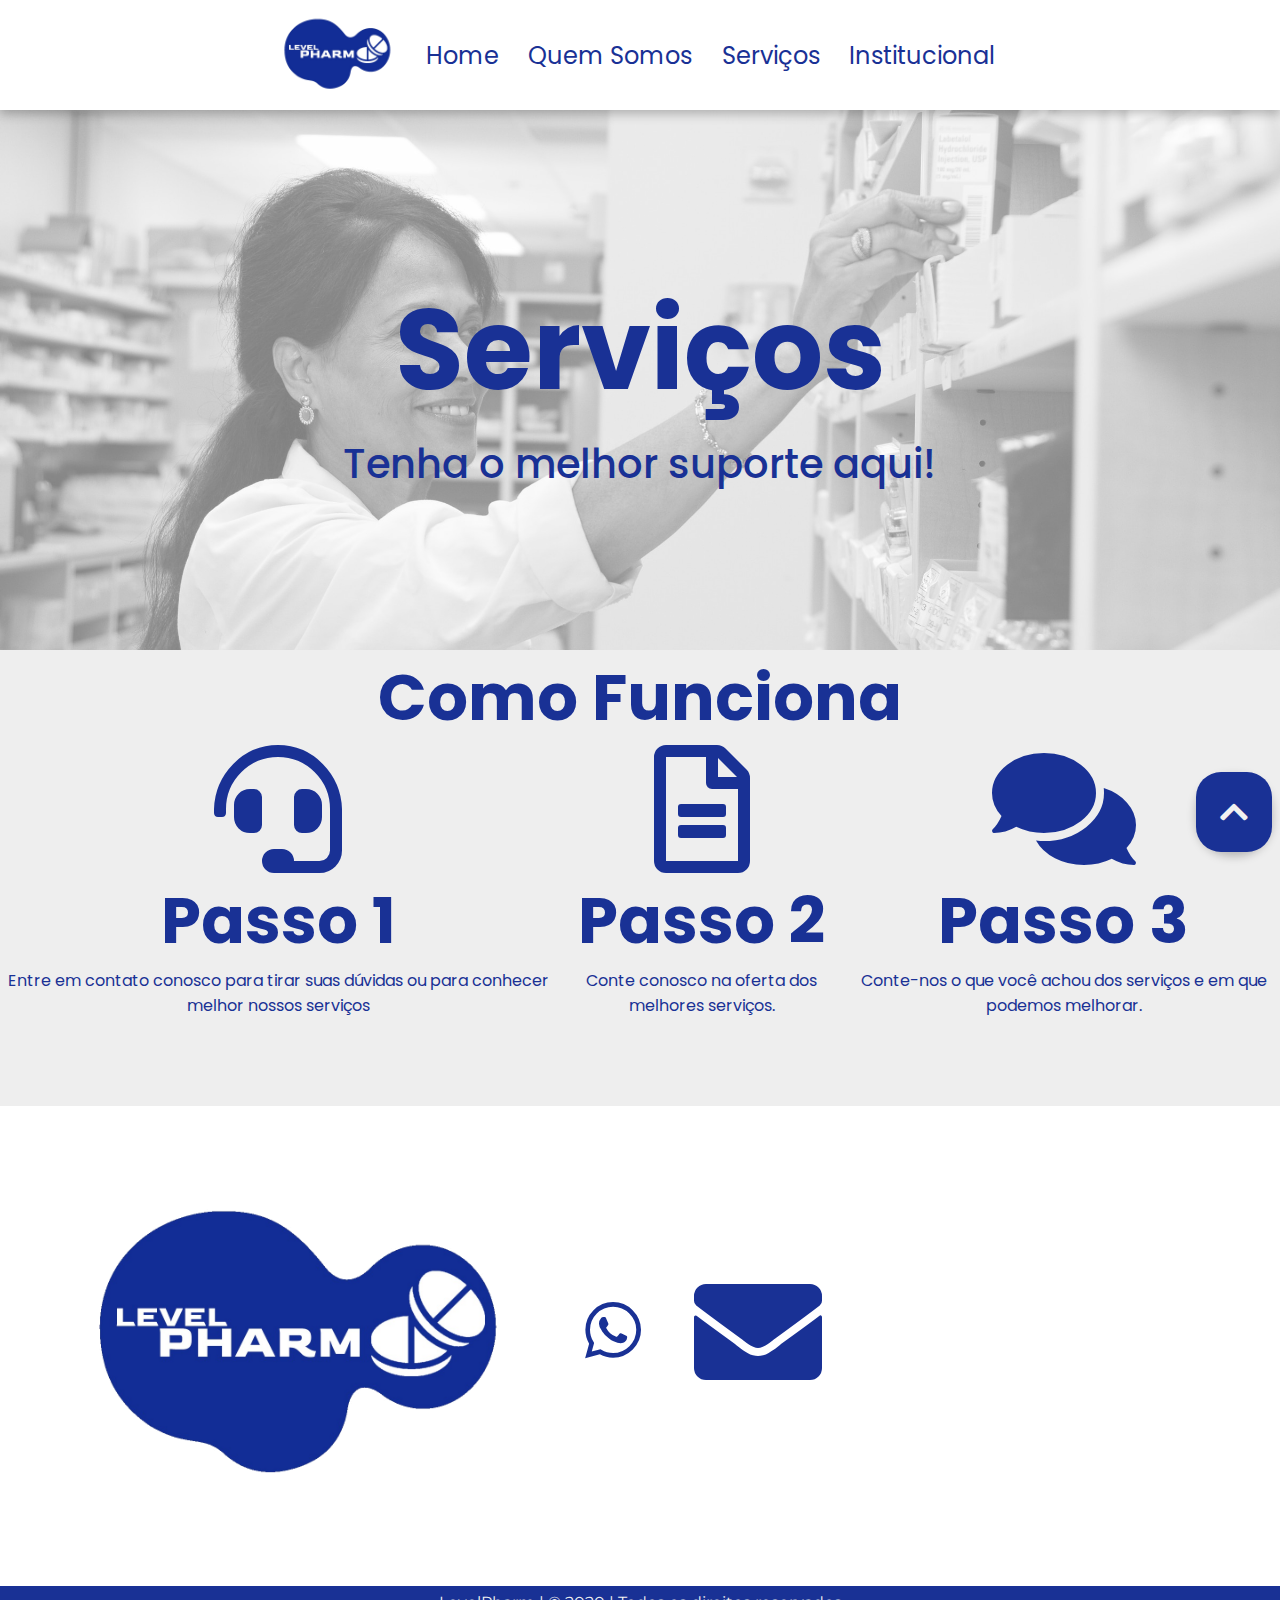
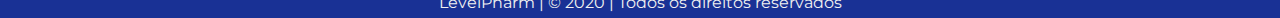
==== commit 7dd99912: ":up: Responsividade Serviços - Parte 1" ====
--- a/serv-page.html
+++ b/serv-page.html
@@ -44,7 +44,7 @@
         <!--Banner Inicial-->
         <section class="service-initial-banner">
             <!--Título-->
-            <h1 class="service-tittle">
+            <h1 class="service-title">
                 Serviços
             </h1>
             <!--Texto sobre o serviço-->
@@ -56,10 +56,10 @@
         </section>
 
         <!--Como funciona-->
+        <!--Título da Sessão-->
+        <h1 class="titulo-sessao">Como Funciona</h1>
+        
         <section class="como-funciona">
-            
-            <!--Título da Sessão-->
-            <h1 class="titulo-sessao">Como Funciona</h1>
             <!--  Card -->                
             <div class="card-como-funciona">
              <!-- Ícone -->
@@ -104,7 +104,7 @@
 
             <!--Botão do WhatsApp-->
                 <div class="wpp-icon">
-                    <a href="https://api.whatsapp.com/send?phone=558197581947" target="_blank"></a><i class="fab fa-whatsapp"></i></a>
+                    <a href="https://api.whatsapp.com/send?phone=558197581947" target="_blank"><i class="fab fa-whatsapp"></i></a>
                 </div>
 
             <!--Botão do Email-->
@@ -117,14 +117,13 @@
             </div>
 
             <div class="map">            
-                <iframe src="https://www.google.com/maps/embed?pb=!1m18!1m12!1m3!1d3950.535277992446!2d-34.947314985144885!3d-8.04675178259862!2m3!1f0!2f0!3f0!3m2!1i1024!2i768!4f13.1!3m3!1m2!1s0x7ab1961324bcf9d%3A0xc61935a160e06860!2sAv.%20Prof.%20Moraes%20Rego%2C%20844%20-%20Cidade%20Universit%C3%A1ria%2C%20Recife%20-%20PE!5e0!3m2!1spt-BR!2sbr!4v1607518875167!5m2!1spt-BR!2sbr" width="1200" height="800" frameborder="0" style="border:0; border-radius: 10px;" allowfullscreen="" aria-hidden="false" tabindex="0"></iframe>            </div>
+                <iframe src="https://www.google.com/maps/embed?pb=!1m18!1m12!1m3!1d3950.535277992446!2d-34.947314985144885!3d-8.04675178259862!2m3!1f0!2f0!3f0!3m2!1i1024!2i768!4f13.1!3m3!1m2!1s0x7ab1961324bcf9d%3A0xc61935a160e06860!2sAv.%20Prof.%20Moraes%20Rego%2C%20844%20-%20Cidade%20Universit%C3%A1ria%2C%20Recife%20-%20PE!5e0!3m2!1spt-BR!2sbr!4v1607518875167!5m2!1spt-BR!2sbr" width="" height="250" frameborder="0" style="border:0; border-radius: 10px;" allowfullscreen="" aria-hidden="false" tabindex="0"></iframe>            </div>
             </div>
             
             <div class="final-footer">
                 <span>LevelPharm | © 2020 | Todos os direitos reservados</span>
             </div>
         </footer>
-
     </div>
 </body>
 
--- a/css/style-service.css
+++ b/css/style-service.css
@@ -142,6 +142,7 @@
     justify-content: center;
 }
 
+
 .como-funciona{
     display: flex;
     flex-direction: column;
@@ -154,10 +155,14 @@
 
 
 .titulo-sessao{
-    width: 70%;
+    display: flex;
+    align-items: center;
+    justify-content: center;
+    width: 100%;
     font-size: 7em;
     text-align: center;
-    margin-bottom: 1em;
+    background-color: #EEEEEE;
+    color: var(--color-secondary);
 }
 
 .tutorial-title{
@@ -167,9 +172,8 @@
 .tutorial-text{
     font-size: 1em;
     margin-bottom: 5.5em;
-}
-
-
+    text-align: center;
+}
 
 .div-icon i{
     width: 70%;
@@ -232,9 +236,103 @@
 
 @media (min-width: 700px) {
 
-.nav-header a{
-    font-size:2.3em;
-    margin-right: 1vw;
-}
+    .nav-header a{
+        font-size:2.3em;
+    }
     
+    .service-title{
+        font-size: 10em;
+    }
+
+    .service-text{
+        font-size: 3.5em;
+    }
+
+    /*Configurando a div text*/
+    .div-text{
+        display: flex;
+    }
+}
+
+@media (min-width: 1000px){
+
+    .nav-header a{
+        font-size:1.5em;
+    }
+
+    .service-title{
+        font-size: 7em;
+    }
+
+    .service-text{
+        font-size: 2.5em;
+    }
+
+    .titulo-sessao{
+        font-size: 4em;
+    }
+
+    #footer-page{
+        display: flex;
+        flex-direction: row;
+        align-items: center;
+        justify-content: space-evenly;
+    }
+    
+    .logo-header{
+        width: 8em;
+        height: 8em;
+        display: flex;
+    }
+
+    .titulo-footer{
+        display: none;
+    }
+
+    .email-icon{
+        margin-bottom: 3.5em;
+        font-size: .5em;
+    }
+
+    .wpp-icon i{
+        color: var(--color-secondary);
+        font-size: 4em;
+    }
+
+    .como-funciona{
+        flex-direction: row;
+    }
+    
+    .div-icon i{
+        font-size: 8em;
+    }
+
+    .tutorial-title{
+        font-size: 4em;
+    }
+
+    .tutorial-text{
+        width: 100%;
+        font-size: 1em;
+        text-align: center;
+    }
+
+    .logo-footer{
+        width: 30em;    
+        height: 30em;
+    }
+
+    .seta-up i{
+        font-size: 2em;
+        padding: .75em;
+        border-radius: 25px;
+    }
+
+    .final-footer{
+        height: 2em;
+    }
+    
+    .final-footer span{
+        font-size: 1em;
+    }
 }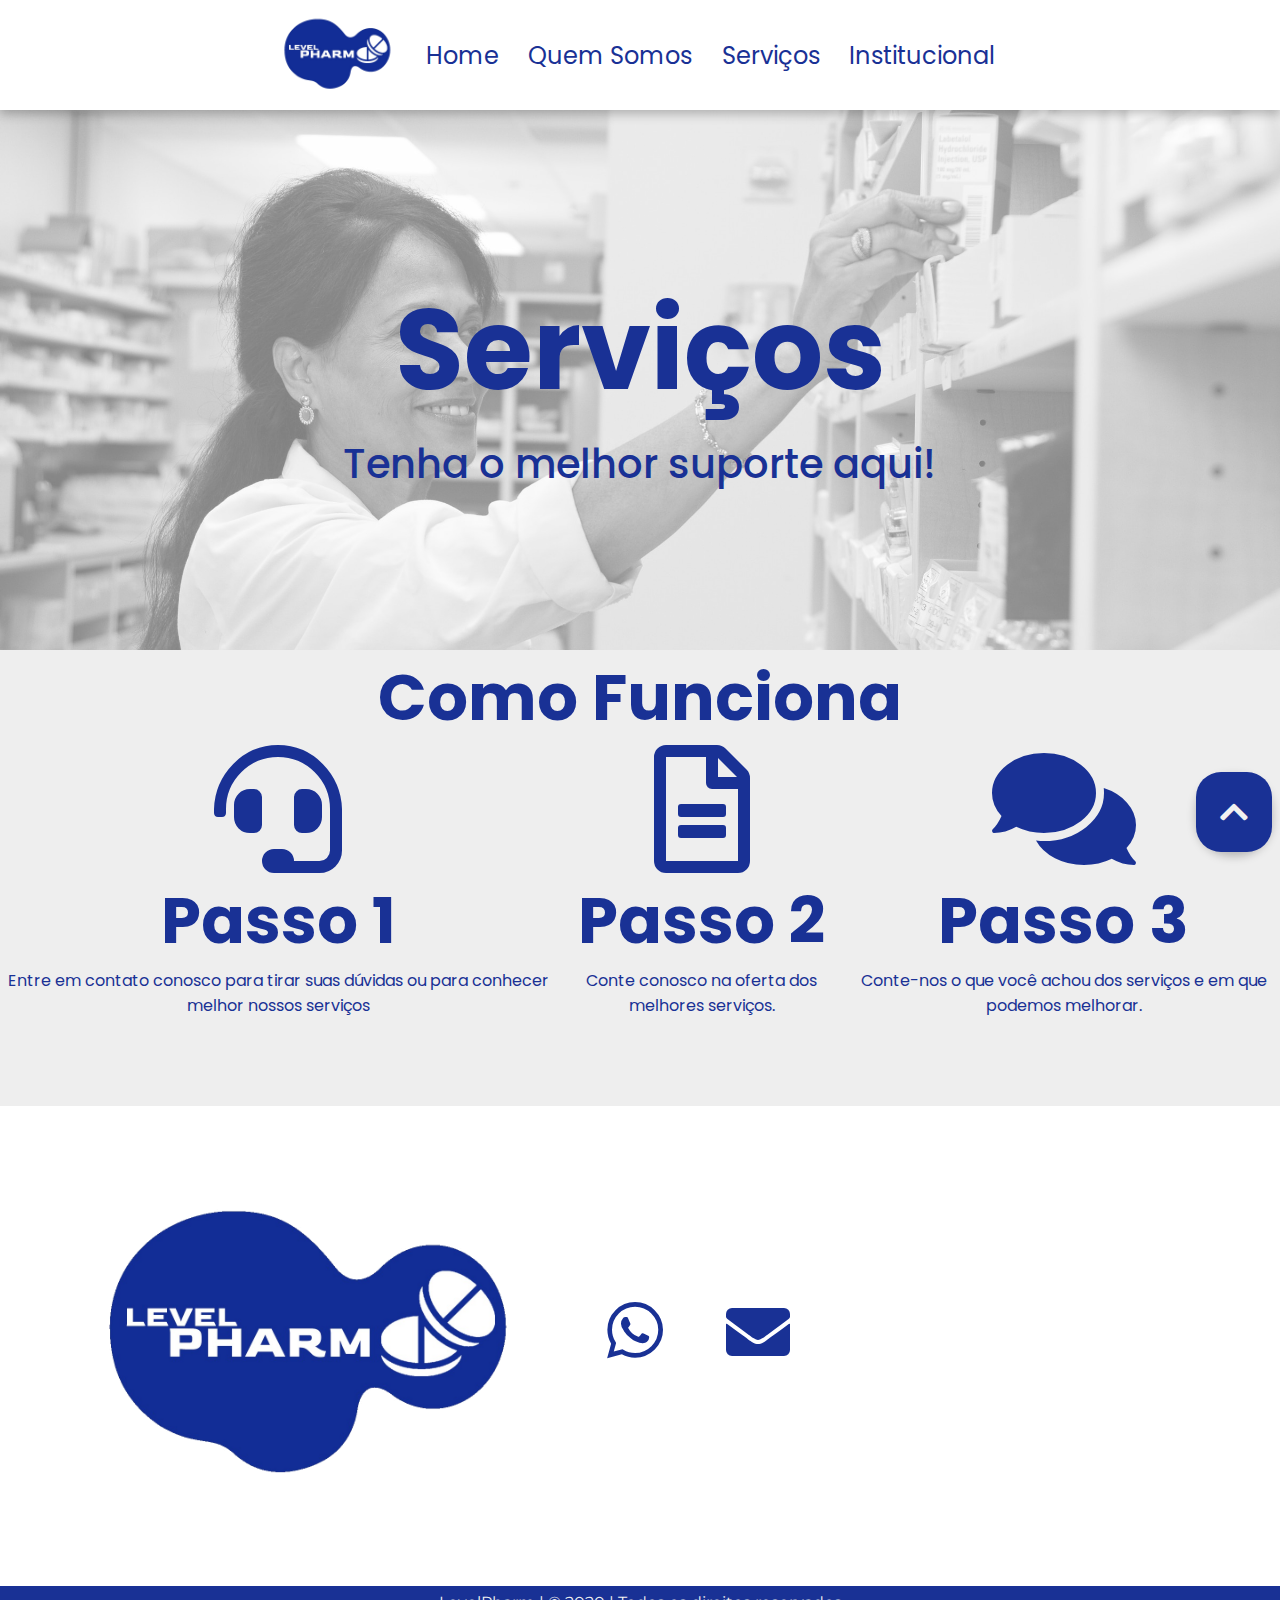
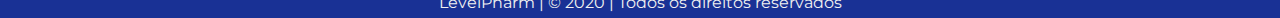
==== commit 17cf9706: ":up: Correção de Links" ====
--- a/serv-page.html
+++ b/serv-page.html
@@ -27,10 +27,10 @@
         <header id="header-site">
             <img class="logo-header" src="images/logo-level.png" alt="Logo Da Level Pharm" >
             <nav class="nav-header">
-                <a href="#header-site">Home</a>
-                <a href="#quem-somos">Quem Somos</a>
-                <a href="#nossos-servicos">Serviços</a>
-                <a href="#institucional-sessao">Institucional</a>
+                <a href="index.html">Home</a>
+                <a href="index.html#quem-somos">Quem Somos</a>
+                <a href="index.html#nossos-servicos">Serviços</a>
+                <a href="index.html#institucional-sessao">Institucional</a>
             </nav>
         </header>
 
--- a/css/style-service.css
+++ b/css/style-service.css
@@ -191,8 +191,8 @@
 }
 
 .logo-footer{
-    width: 40em;    
-    height: 40em;
+    width: 20em;    
+    height: 20em;
 }
 
 .titulo-footer{
@@ -210,7 +210,7 @@
 
 .email-icon i{
     color: var(--color-secondary);
-    font-size: 16em;
+    font-size: 8em;
 }
 
 .map{
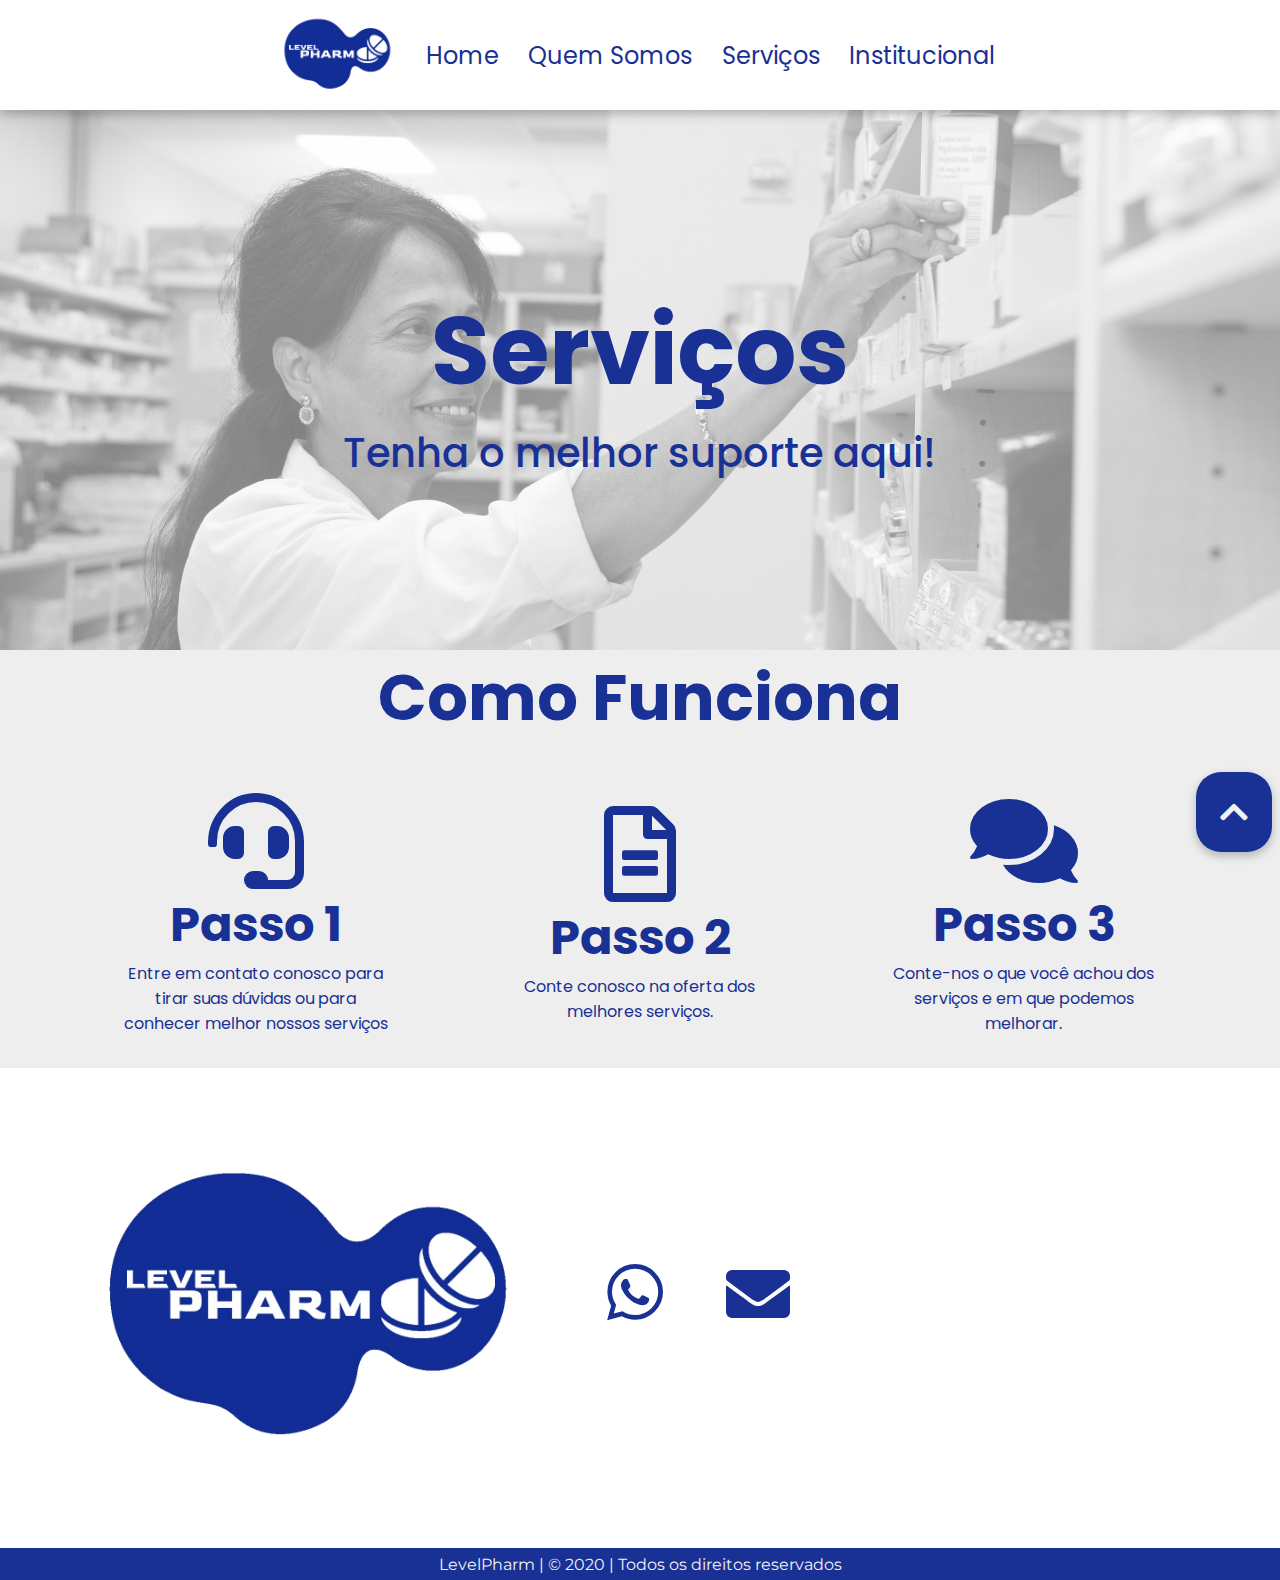
==== commit 90563aeb: ":up: Responsividade" ====
--- a/serv-page.html
+++ b/serv-page.html
@@ -58,7 +58,7 @@
         <!--Como funciona-->
         <!--Título da Sessão-->
         <h1 class="titulo-sessao">Como Funciona</h1>
-        
+
         <section class="como-funciona">
             <!--  Card -->                
             <div class="card-como-funciona">
--- a/css/style-service.css
+++ b/css/style-service.css
@@ -154,6 +154,17 @@
 }
 
 
+.card-como-funciona{
+    display: flex;
+    flex-direction: column;
+    align-items: center;
+    justify-content: center;
+    text-align: center;
+    width: 30%;
+    height: 90%;
+}
+
+
 .titulo-sessao{
     display: flex;
     align-items: center;
@@ -170,15 +181,17 @@
 }
 
 .tutorial-text{
-    font-size: 1em;
+    width: 100%;
+    font-size: 2.5em;
     margin-bottom: 5.5em;
     text-align: center;
 }
 
 .div-icon i{
-    width: 70%;
+    width: 100%;
     font-size: 14em;
     text-align: center;
+    margin-top: 1em;
 }
 
 #footer-page{
@@ -191,8 +204,8 @@
 }
 
 .logo-footer{
-    width: 20em;    
-    height: 20em;
+    width: 40em;    
+    height: 40em;
 }
 
 .titulo-footer{
@@ -236,22 +249,102 @@
 
 @media (min-width: 700px) {
 
+    /*Tratando posição da seta*/
+    .seta-up{
+        position: fixed;
+        right: .5em;
+        bottom: 3em;
+        border-radius: 25px;
+        box-shadow: 0px 4px 10px rgba(0, 0, 0, 0.25);
+        z-index: 1;
+    }
+
+    /*Como ela se comporta*/
+    .seta-up i{
+        font-size: 4em;
+        padding: .35em;
+        border-radius: 25px;
+    }
+    
     .nav-header a{
-        font-size:2.3em;
+        font-size:1.5em;
     }
     
     .service-title{
-        font-size: 10em;
+        font-size: 6em;
     }
 
     .service-text{
-        font-size: 3.5em;
+        font-size: 2.5em;
     }
 
     /*Configurando a div text*/
     .div-text{
         display: flex;
     }
+
+    .como-funciona{
+        display: flex;
+        flex-direction: column;
+        align-items: center;
+        justify-content: center;
+        text-align: center;
+        color: var(--color-secondary);
+        background-color: #EEEEEE;
+    }
+    
+    .tutorial-sessao{
+        font-size: 4em;
+    }
+    
+
+    .tutorial-title{
+        font-size: 4em;
+    }
+
+    .tutorial-text{
+        width: 100%;
+        font-size: 2em;
+        margin-bottom: 2em;
+        text-align: center;
+    }
+    
+    .div-icon i{
+        width: 100%;
+        font-size: 8em;
+        text-align: center;
+        margin-top: .5em;
+    }
+
+    
+    .titulo-sessao{
+        display: flex;
+        align-items: center;
+        justify-content: center;
+        width: 100%;
+        font-size: 5em;
+        text-align: center;
+        background-color: #EEEEEE;
+        color: var(--color-secondary);
+    }
+
+
+    .logo-footer{
+        width: 30em;    
+        height: 30em;
+    }
+
+
+    .email-icon{
+        margin-bottom: 3.5em;
+        font-size: .8em;
+    }
+
+    .wpp-icon i{
+        color: var(--color-secondary);
+        font-size: 6em;
+    }
+
 }
 
 @media (min-width: 1000px){
@@ -261,7 +354,7 @@
     }
 
     .service-title{
-        font-size: 7em;
+        font-size: 6em;
     }
 
     .service-text{
@@ -304,15 +397,15 @@
     }
     
     .div-icon i{
-        font-size: 8em;
+        font-size: 6em;
     }
 
     .tutorial-title{
-        font-size: 4em;
+        font-size: 3em;
     }
 
     .tutorial-text{
-        width: 100%;
+        width: 70%;
         font-size: 1em;
         text-align: center;
     }
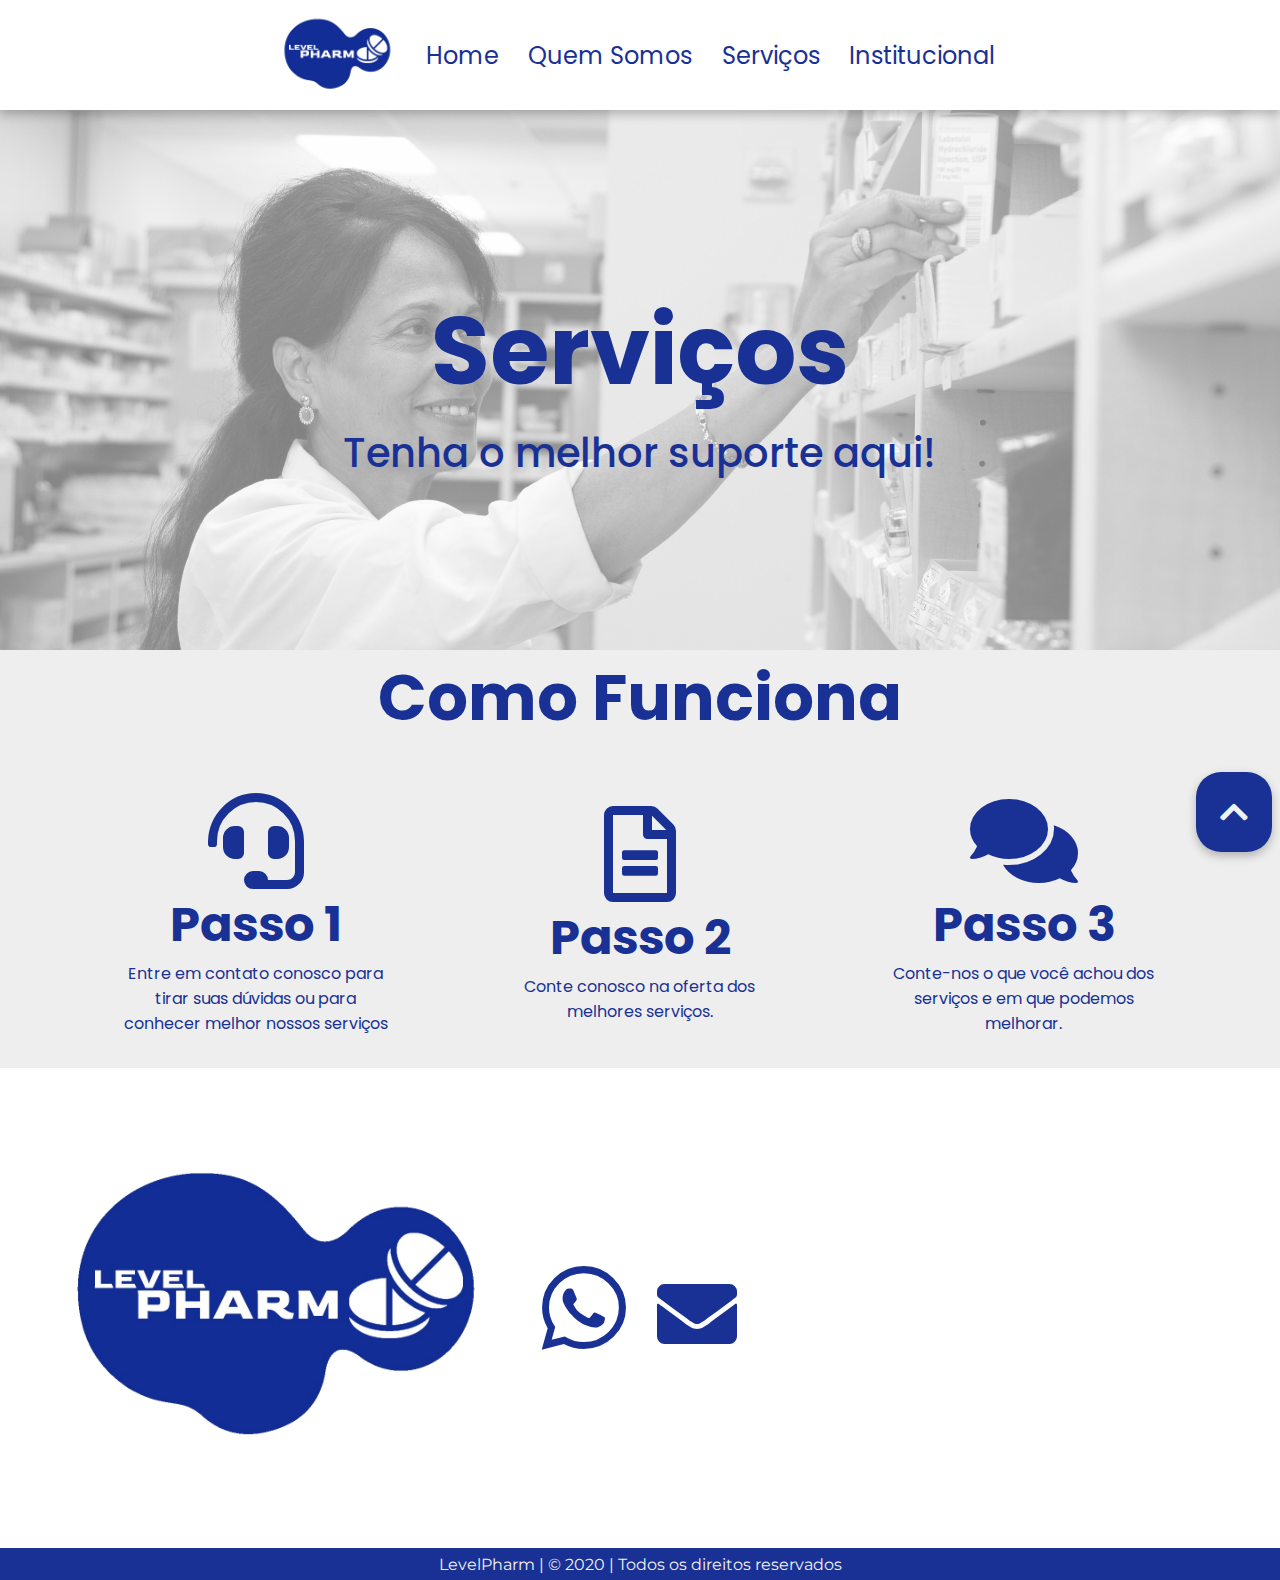
==== commit 0d2b3288: ":up: Retoques na página de serviços" ====
--- a/serv-page.html
+++ b/serv-page.html
@@ -117,7 +117,7 @@
             </div>
 
             <div class="map">            
-                <iframe src="https://www.google.com/maps/embed?pb=!1m18!1m12!1m3!1d3950.535277992446!2d-34.947314985144885!3d-8.04675178259862!2m3!1f0!2f0!3f0!3m2!1i1024!2i768!4f13.1!3m3!1m2!1s0x7ab1961324bcf9d%3A0xc61935a160e06860!2sAv.%20Prof.%20Moraes%20Rego%2C%20844%20-%20Cidade%20Universit%C3%A1ria%2C%20Recife%20-%20PE!5e0!3m2!1spt-BR!2sbr!4v1607518875167!5m2!1spt-BR!2sbr" width="" height="250" frameborder="0" style="border:0; border-radius: 10px;" allowfullscreen="" aria-hidden="false" tabindex="0"></iframe>            </div>
+                <iframe src="https://www.google.com/maps/embed?pb=!1m18!1m12!1m3!1d3950.535277992446!2d-34.947314985144885!3d-8.04675178259862!2m3!1f0!2f0!3f0!3m2!1i1024!2i768!4f13.1!3m3!1m2!1s0x7ab1961324bcf9d%3A0xc61935a160e06860!2sAv.%20Prof.%20Moraes%20Rego%2C%20844%20-%20Cidade%20Universit%C3%A1ria%2C%20Recife%20-%20PE!5e0!3m2!1spt-BR!2sbr!4v1607518875167!5m2!1spt-BR!2sbr" width="450" height="250" frameborder="0" style="border:0; border-radius: 10px; margin-bottom: 1.5em;" allowfullscreen="" aria-hidden="false" tabindex="0"></iframe>            </div>
             </div>
             
             <div class="final-footer">
--- a/css/style-service.css
+++ b/css/style-service.css
@@ -211,19 +211,20 @@
 .titulo-footer{
     font-family: var(--font-secondary);
     color: var(--color-secondary);
-    font-size: 4em;
+    font-size: 5em;
     margin-bottom: 1em;
 }
 
-.wpp-icon i{
-    color: var(--color-secondary);
-    font-size: 16em;
-    margin-bottom: .5em;
+.wpp-icon a{
+    color: var(--color-secondary);
+    font-size: 1.5em;
+
 }
 
 .email-icon i{
     color: var(--color-secondary);
-    font-size: 8em;
+    font-size: 10em;
+    margin-top: .5em;
 }
 
 .map{
